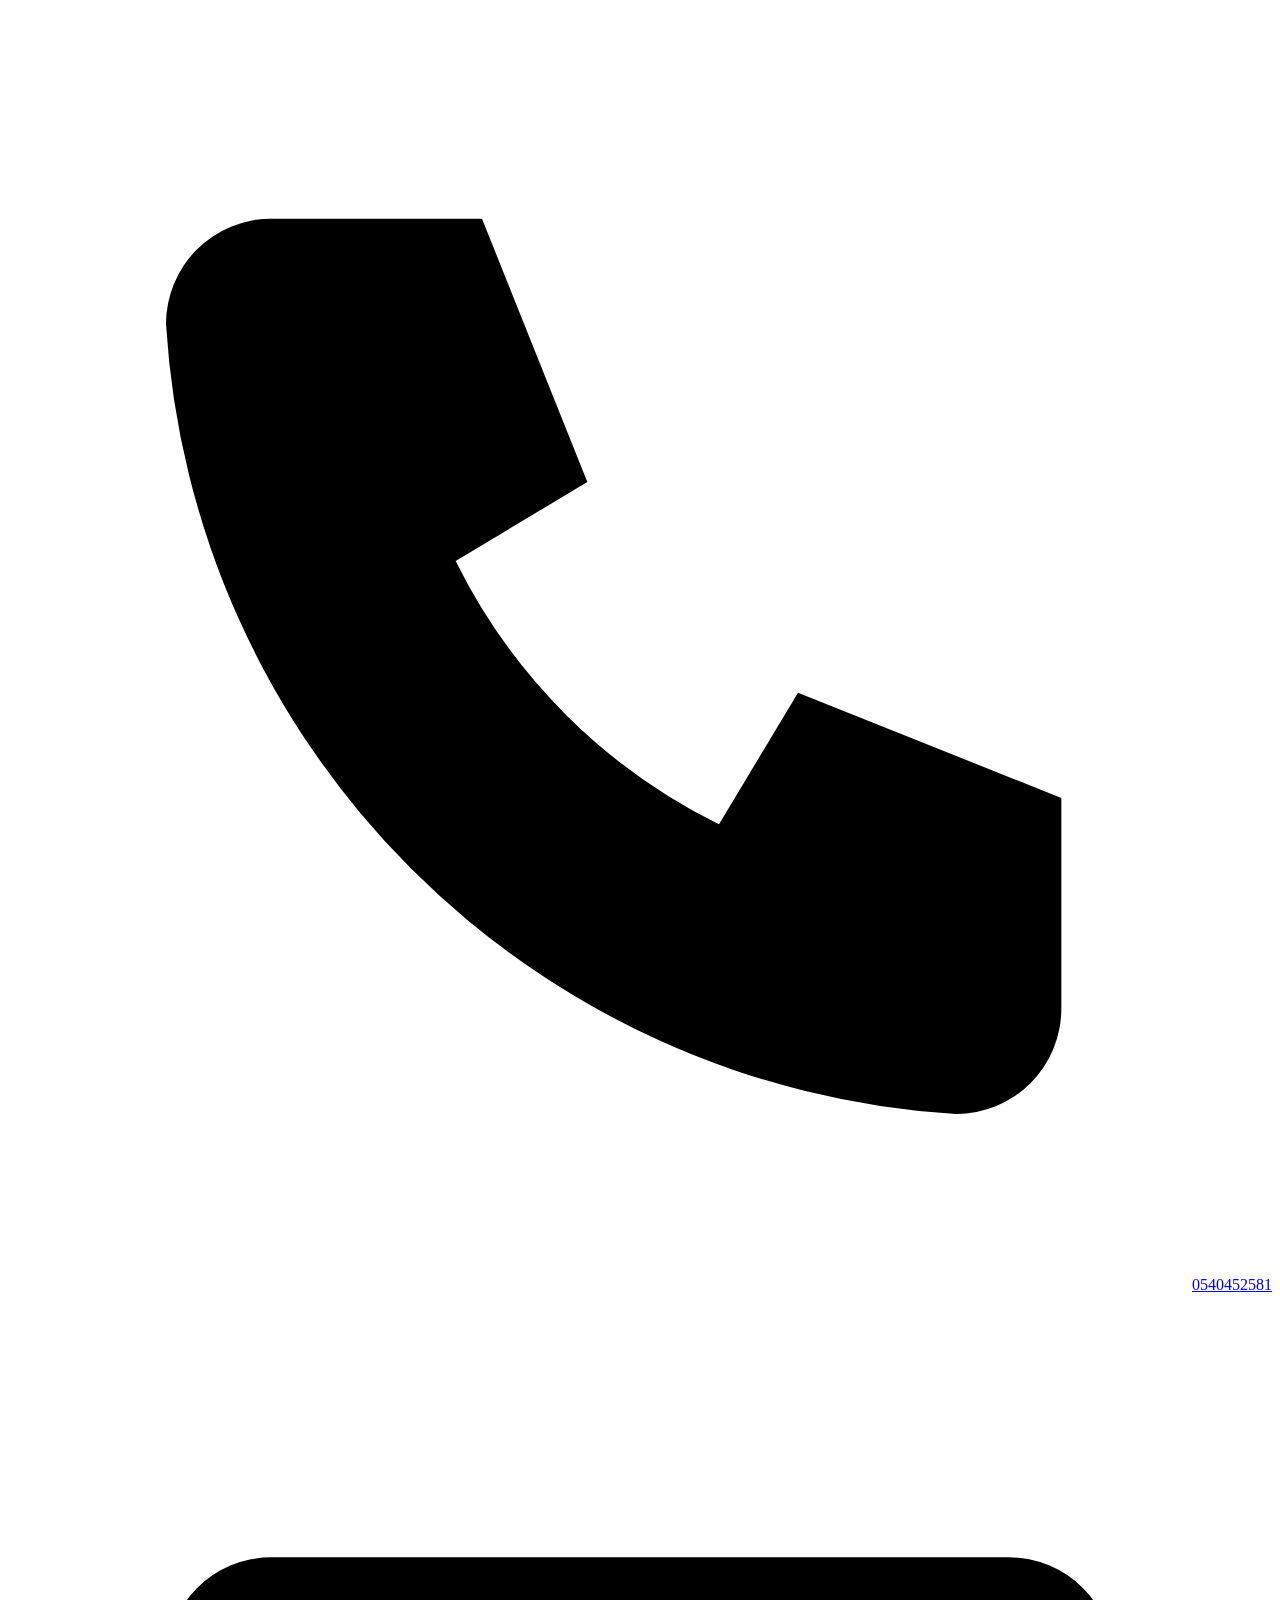
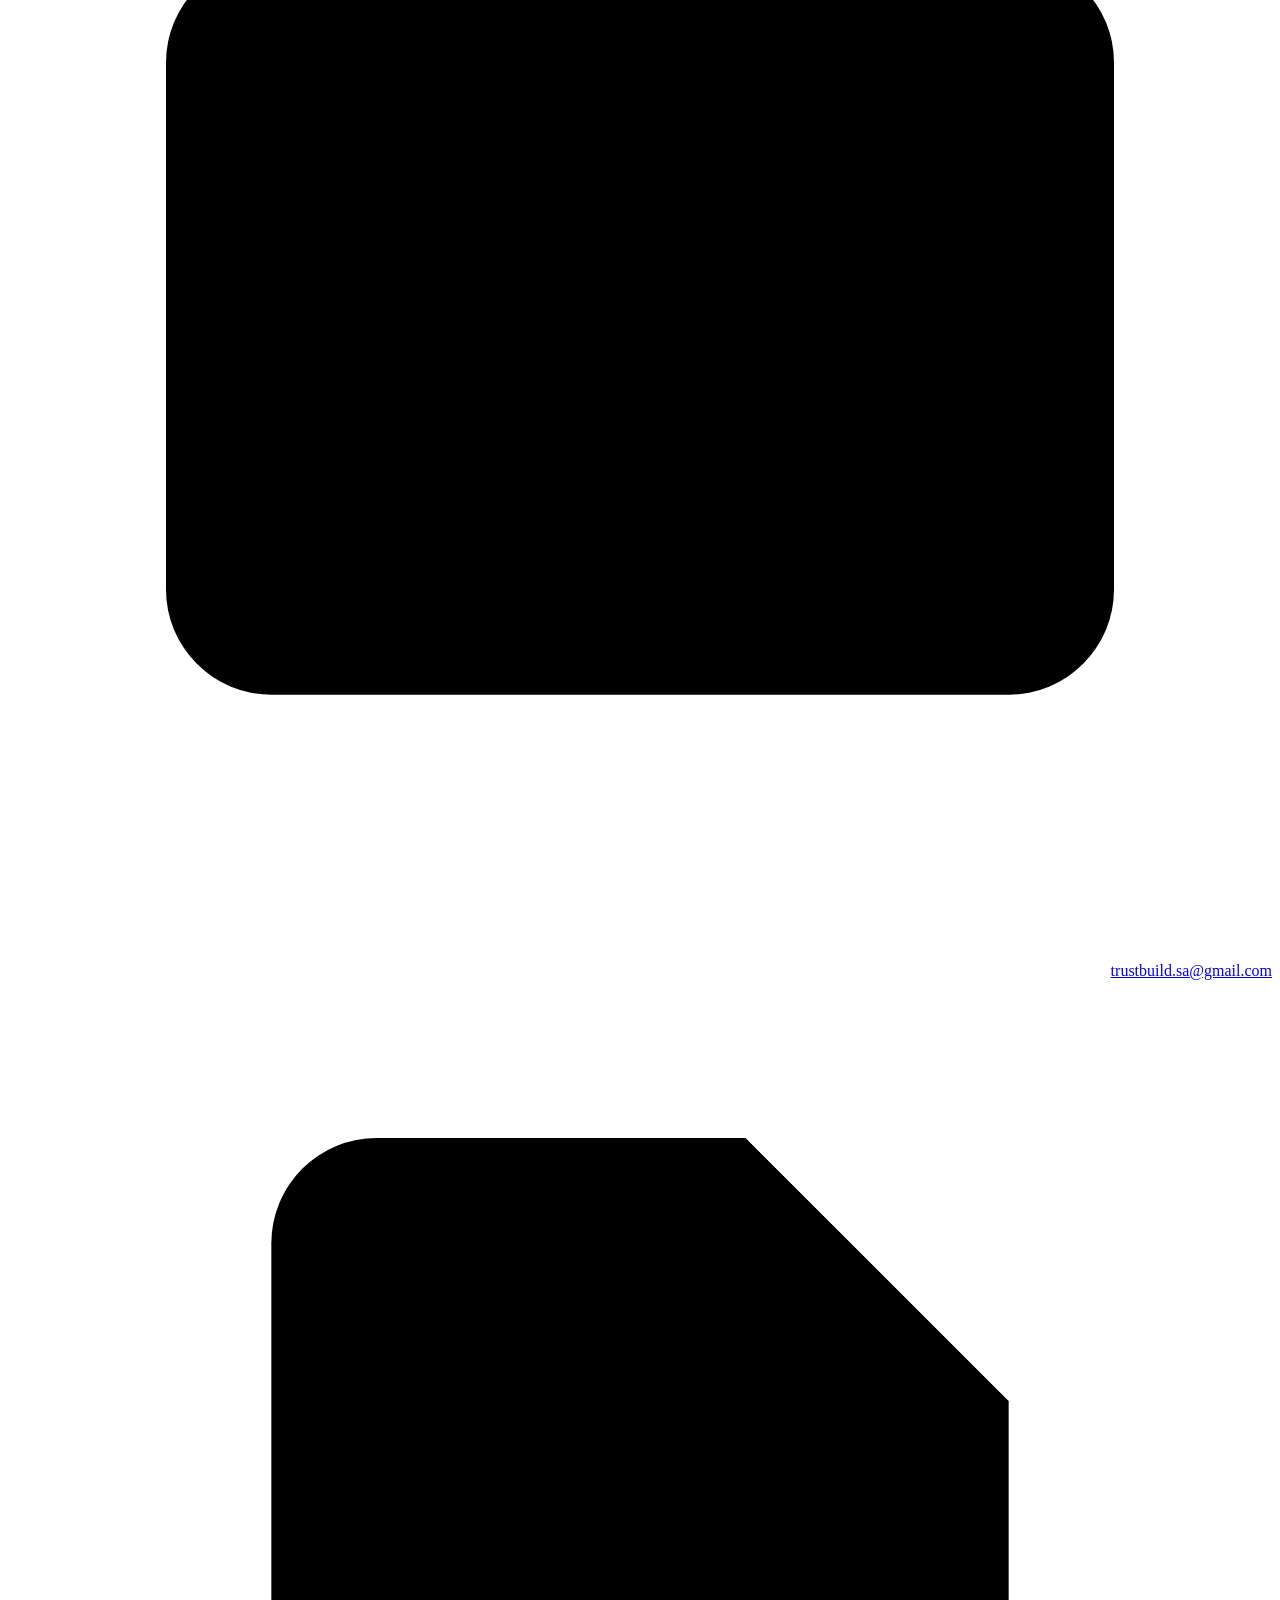
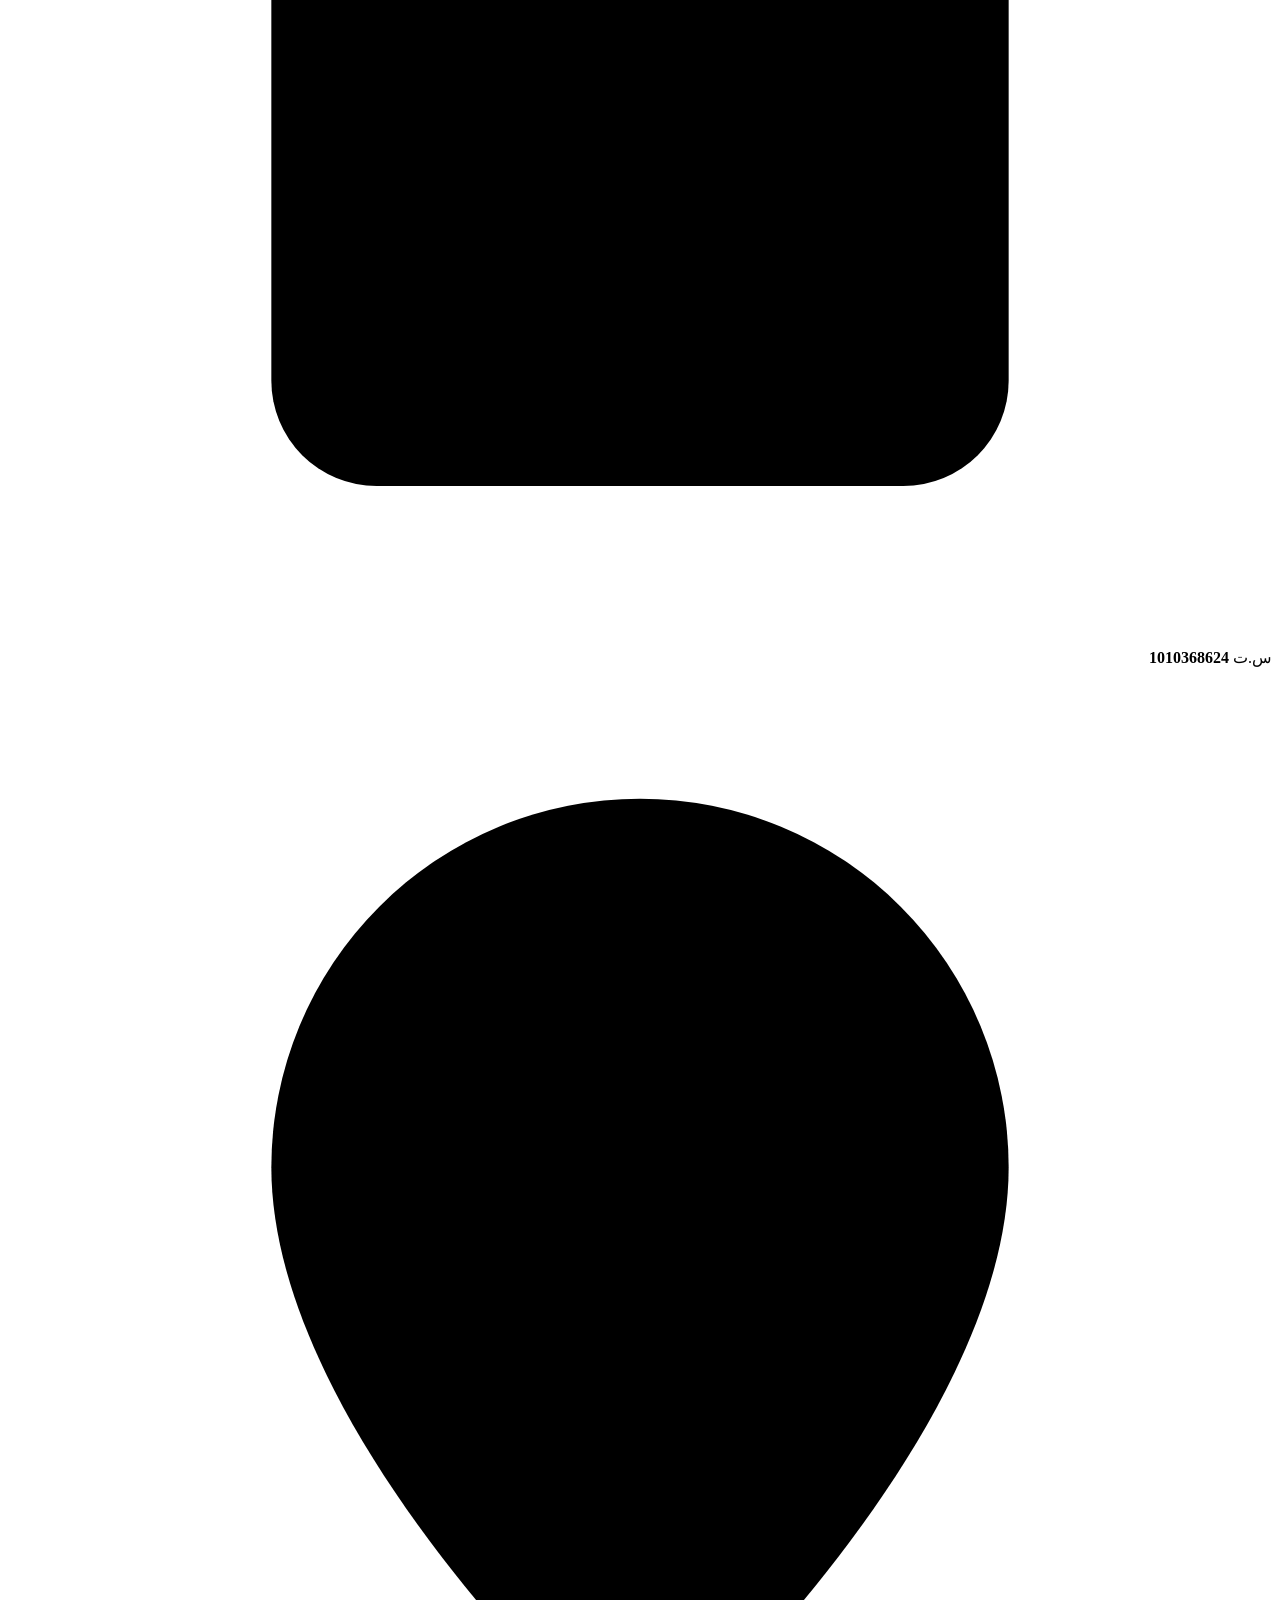
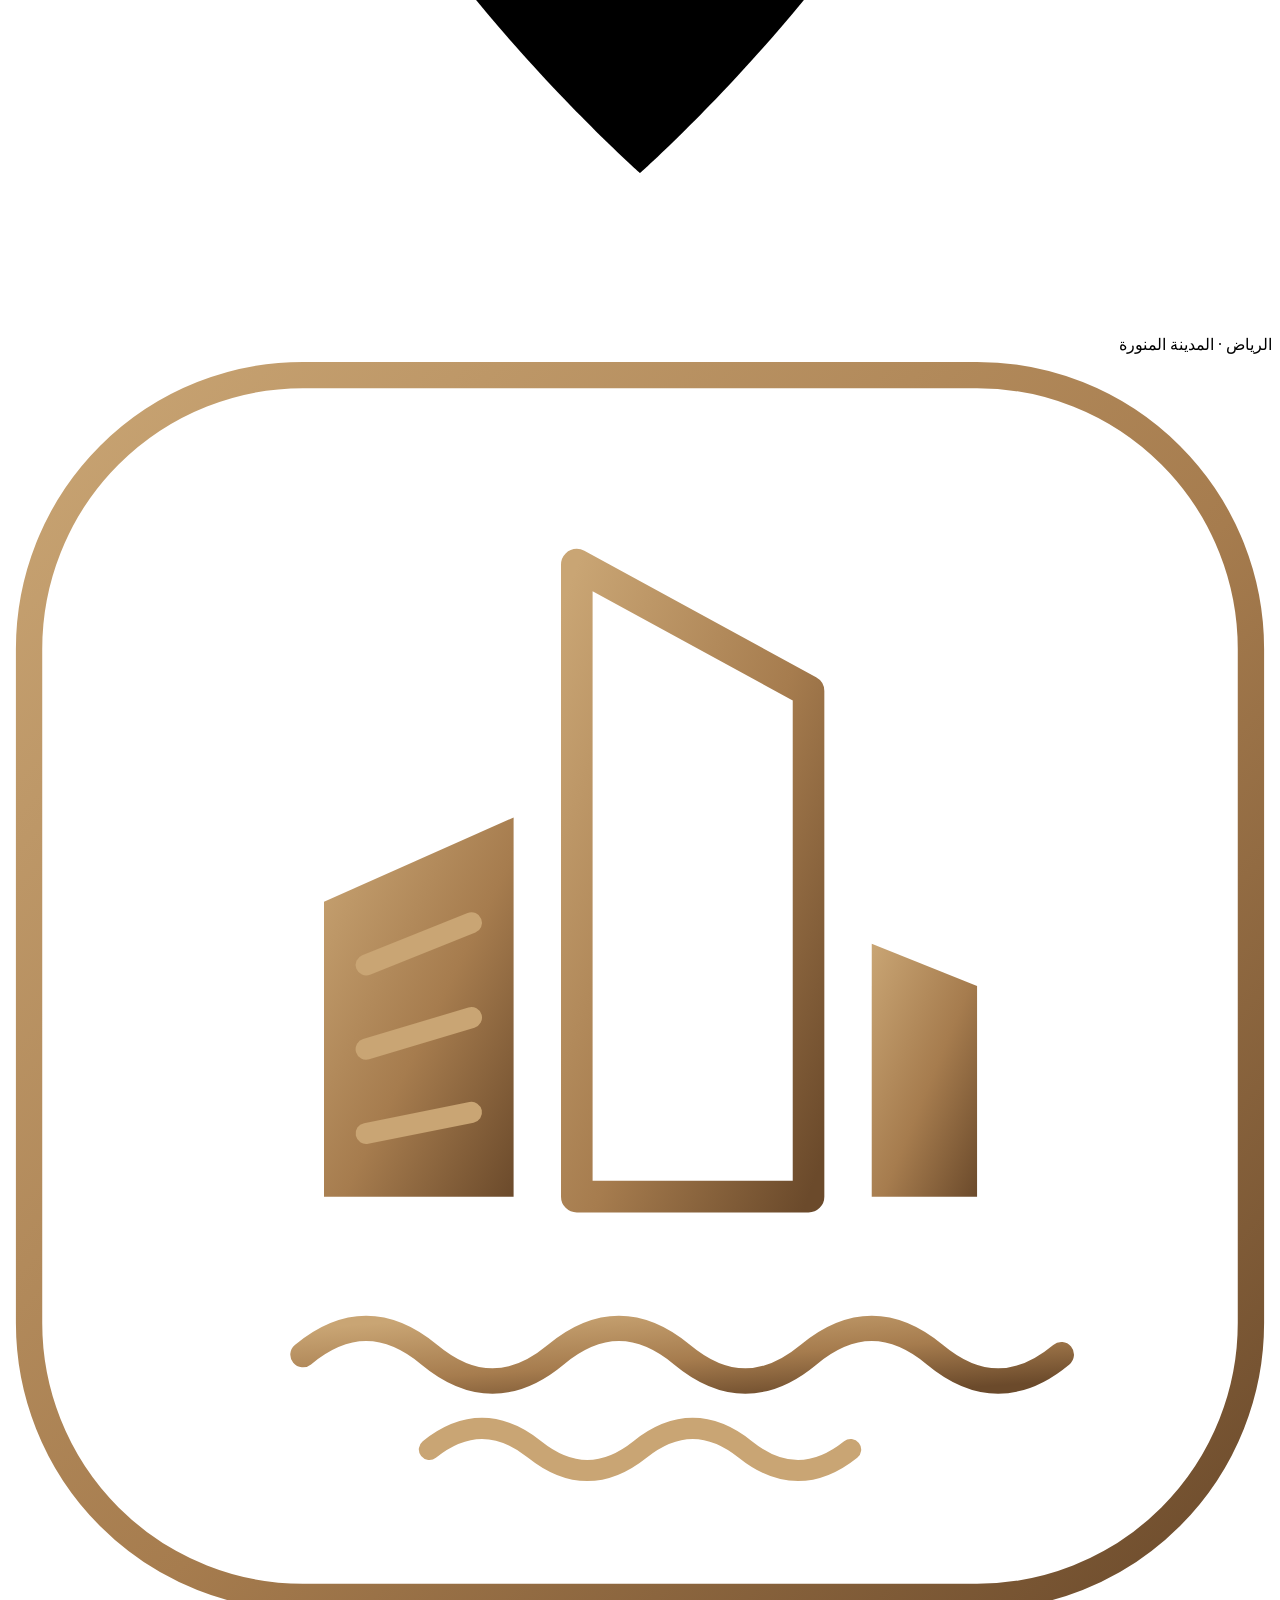
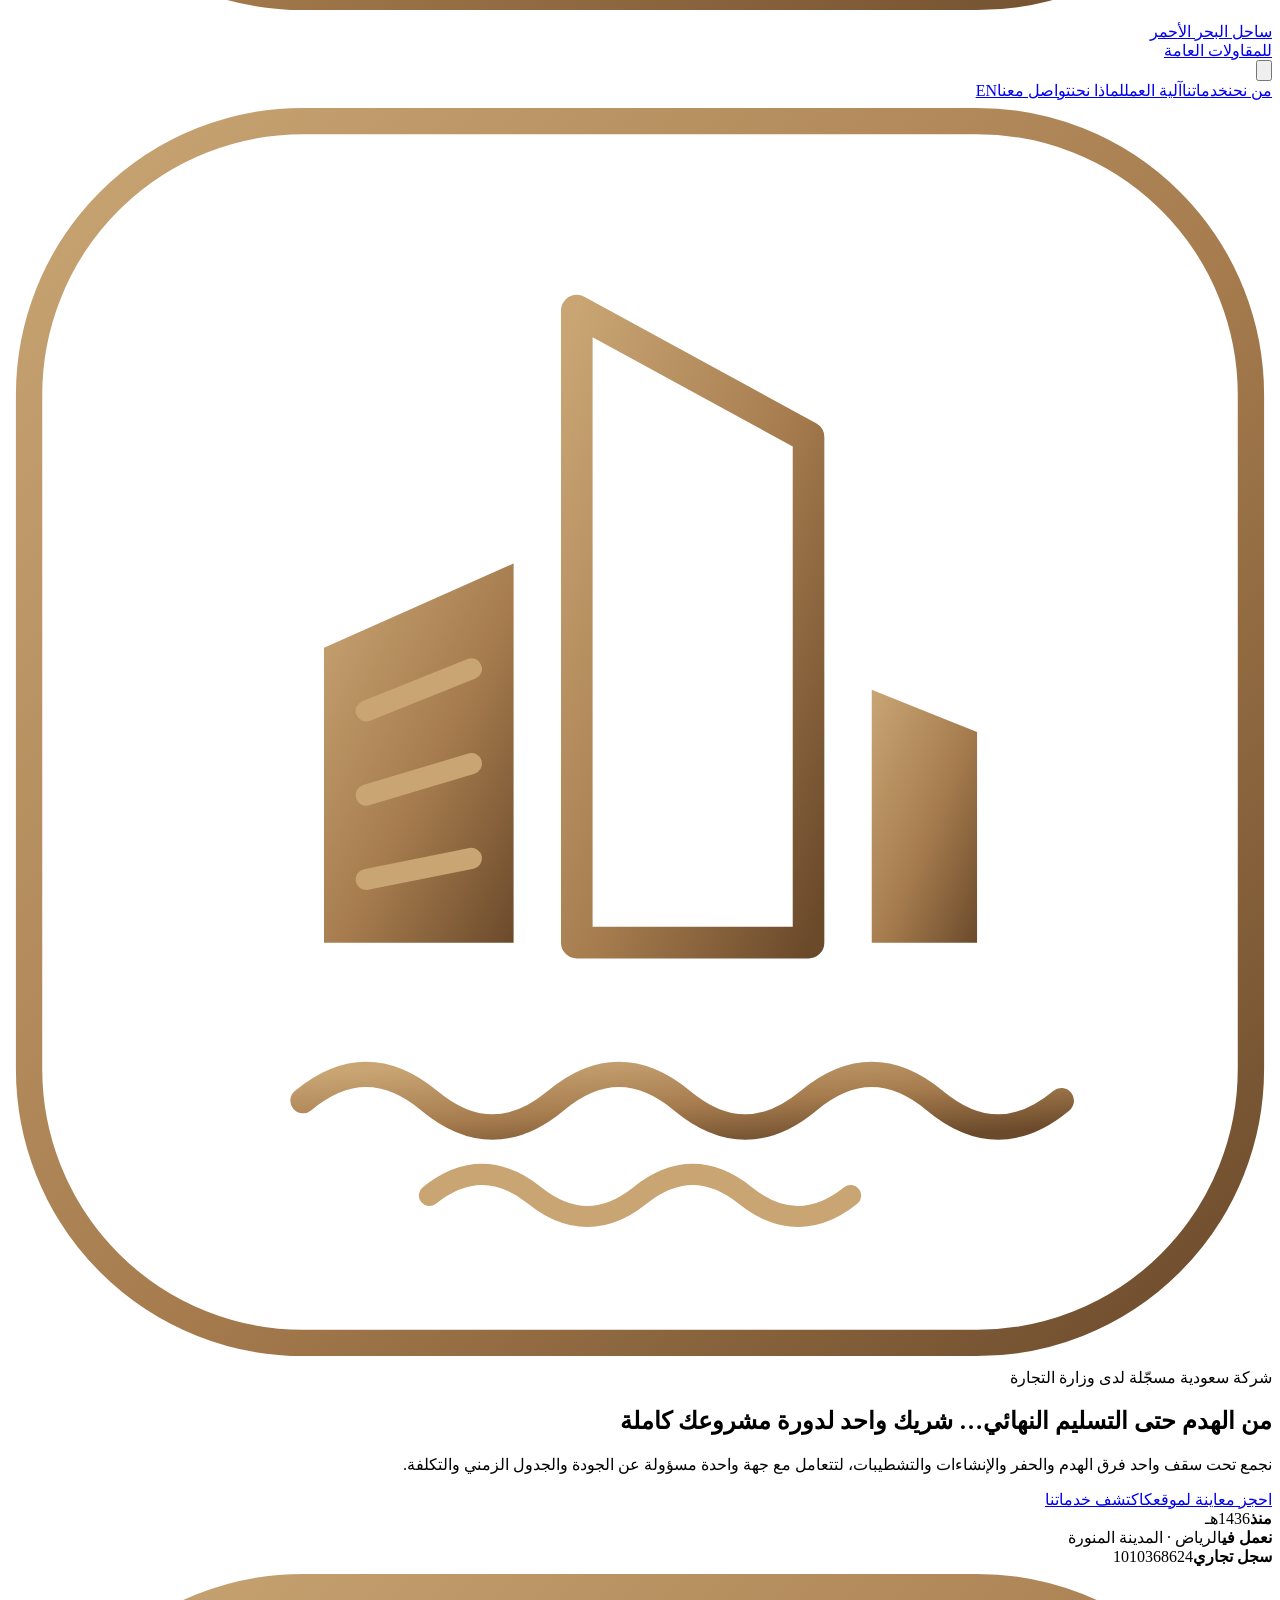
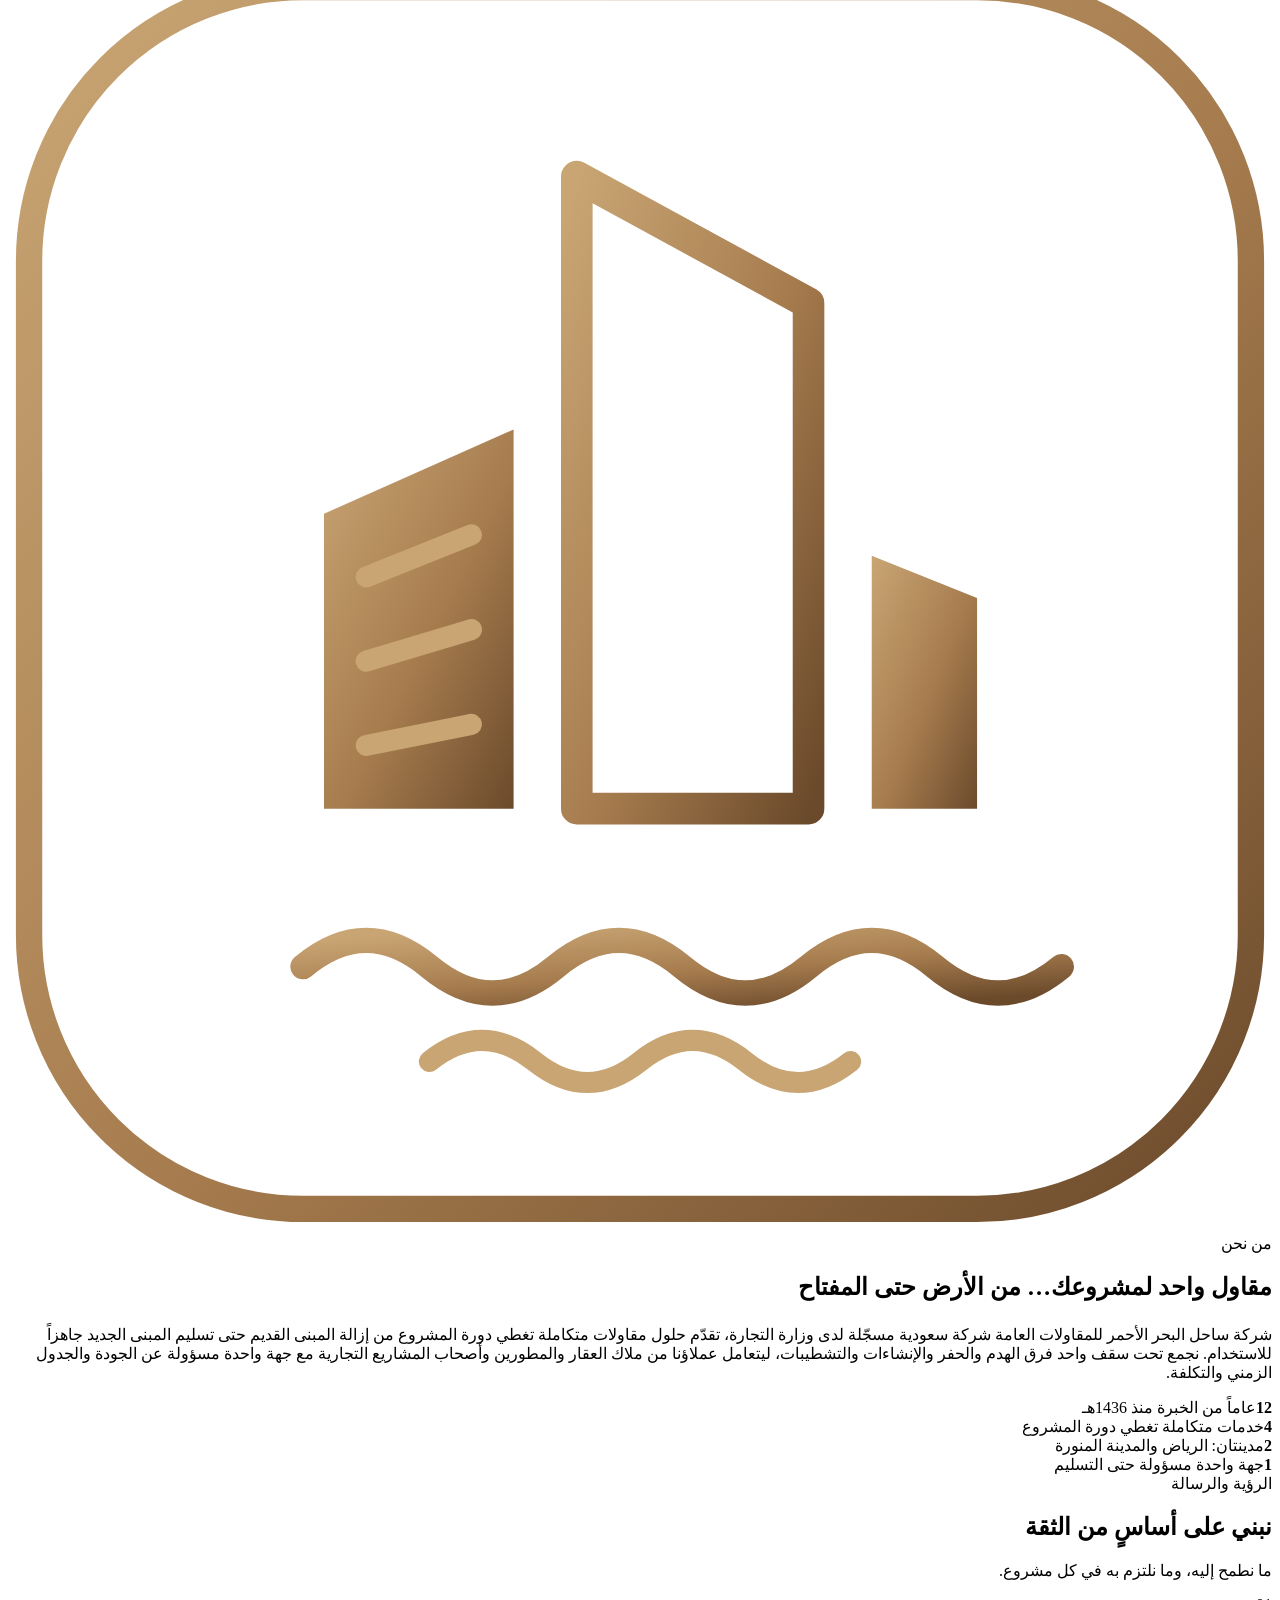
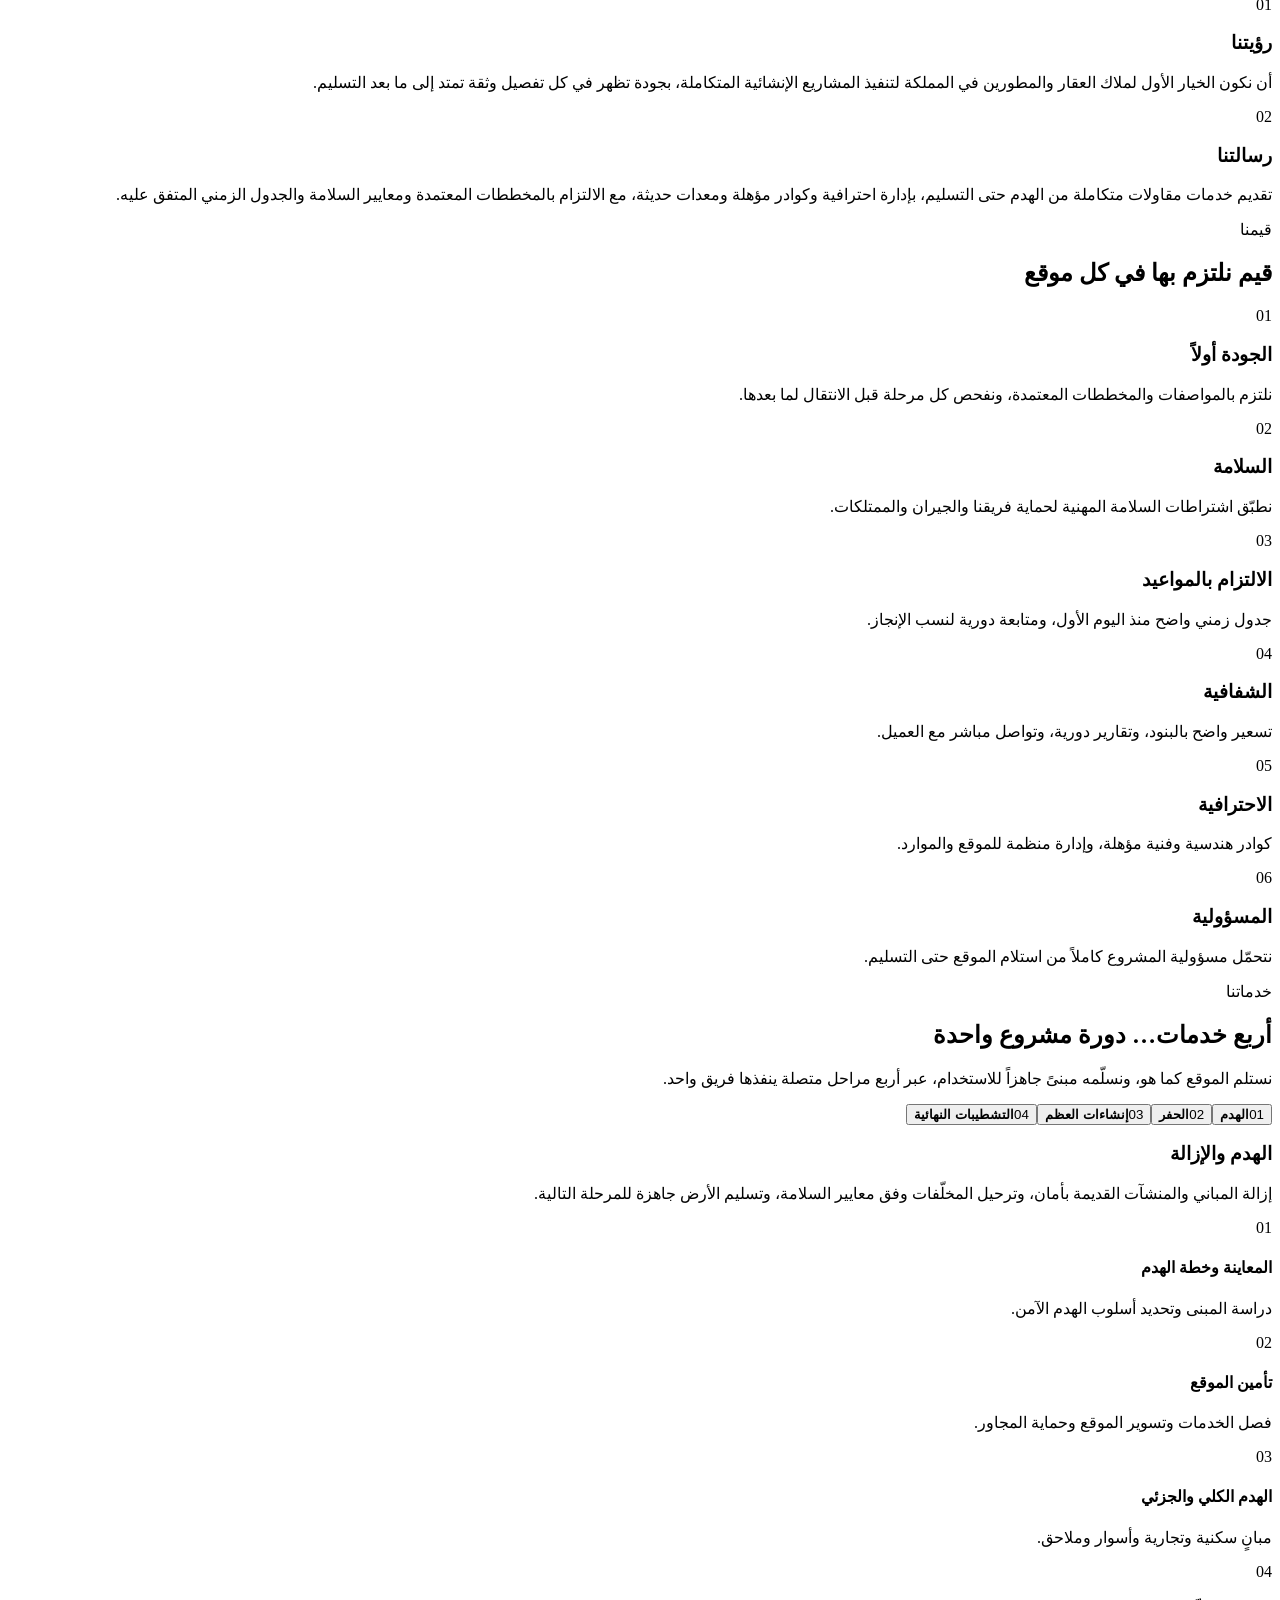
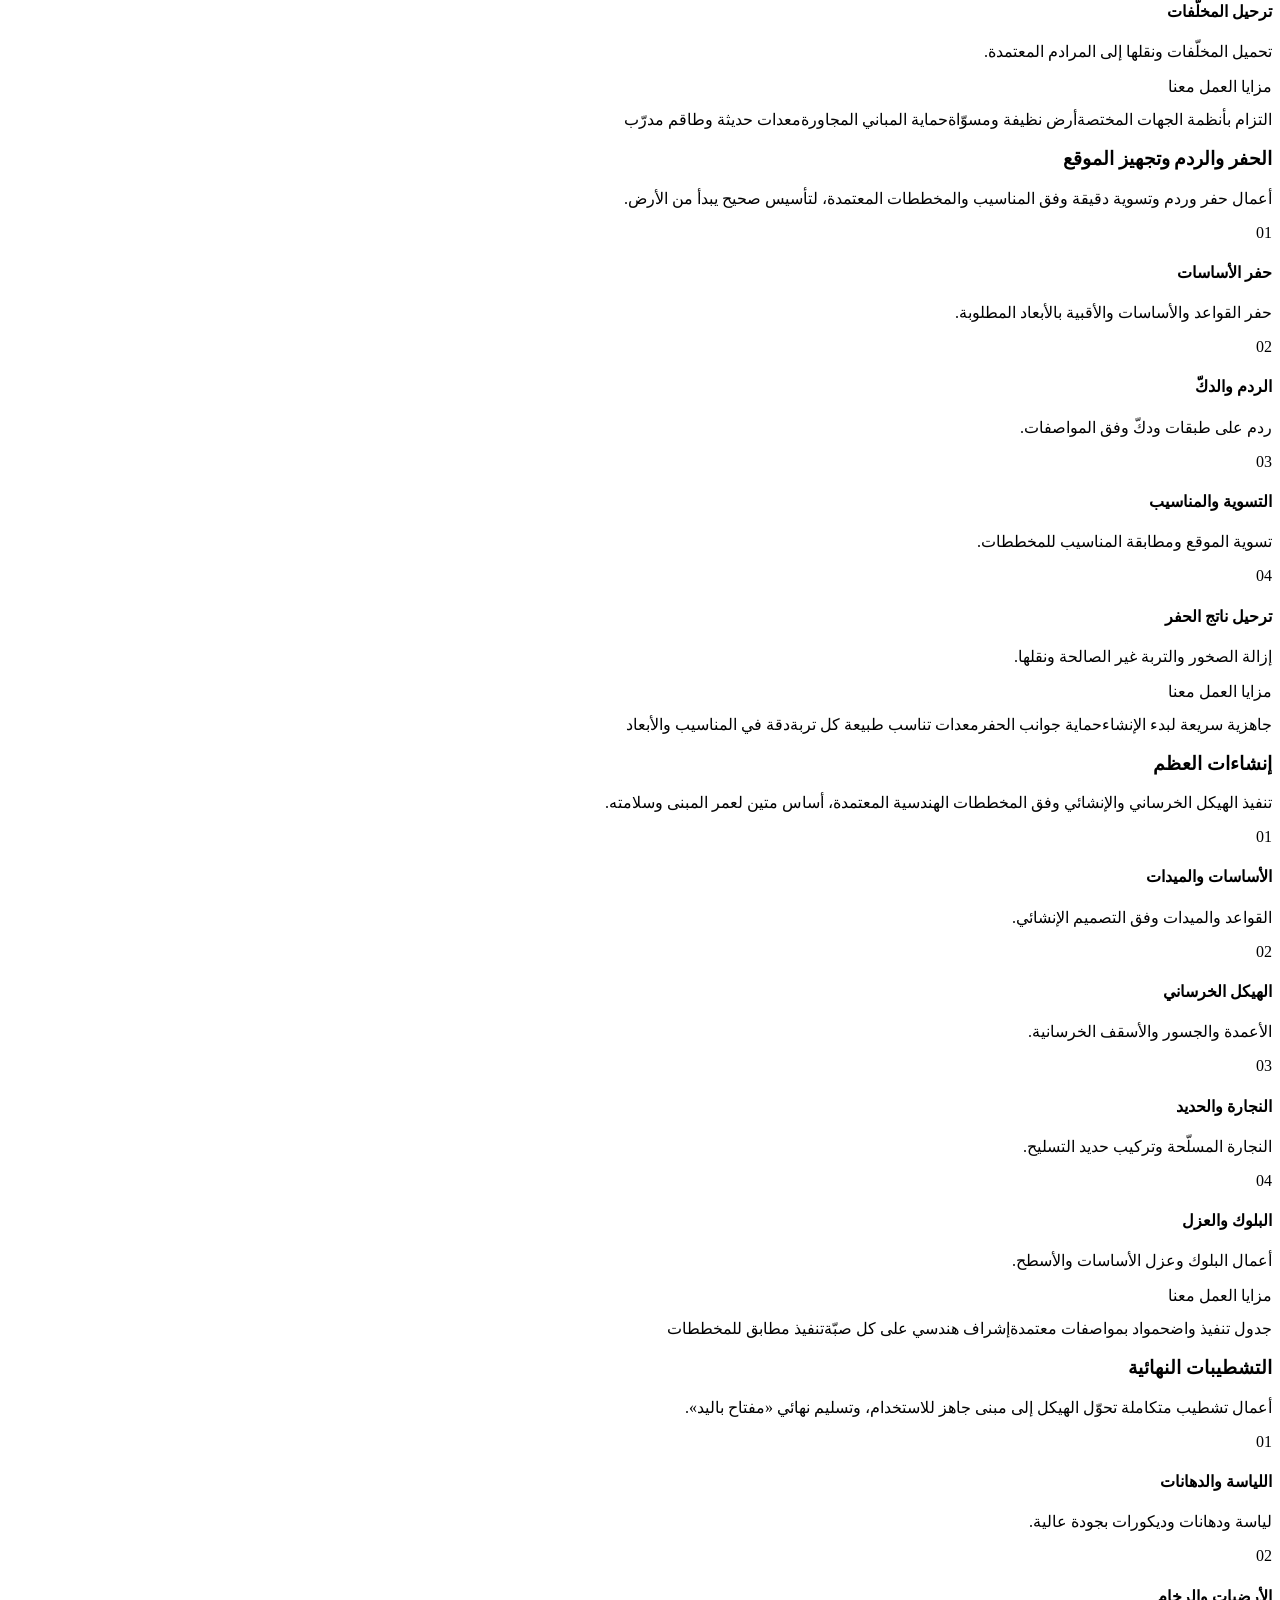
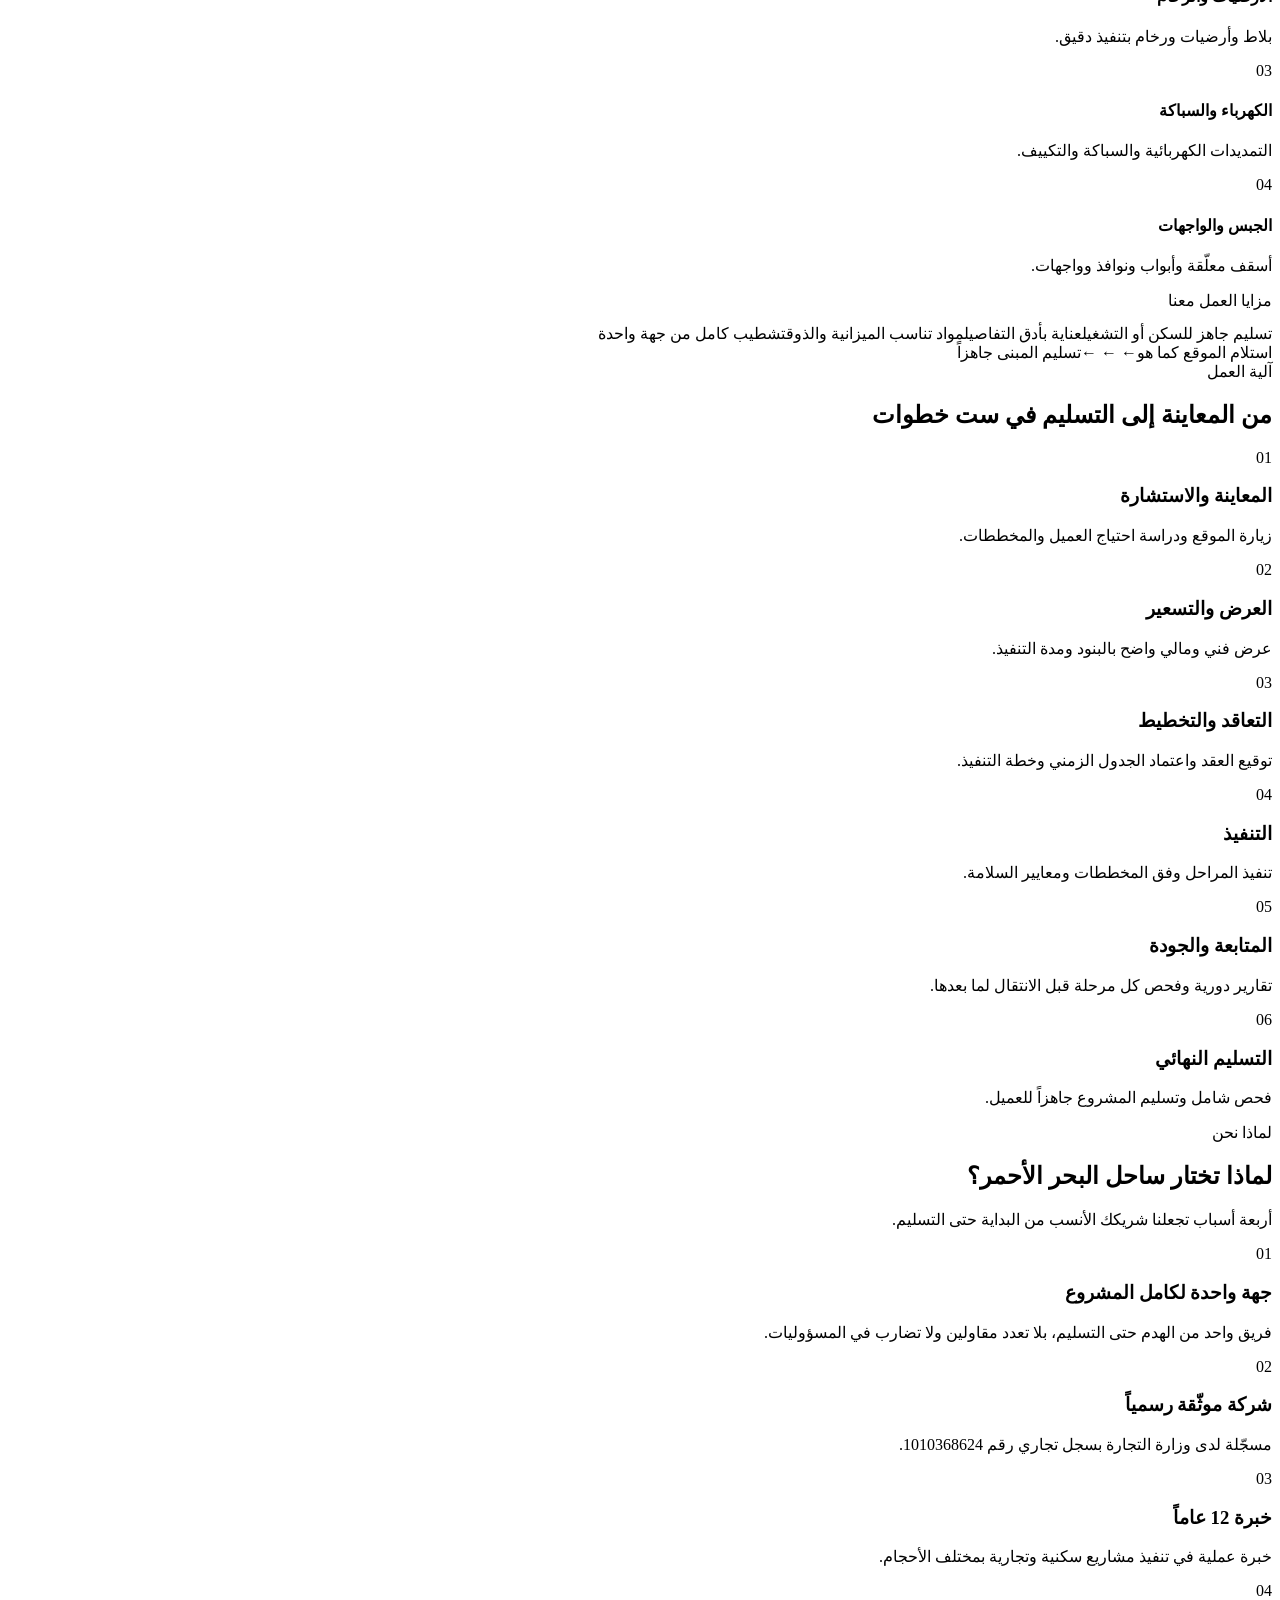
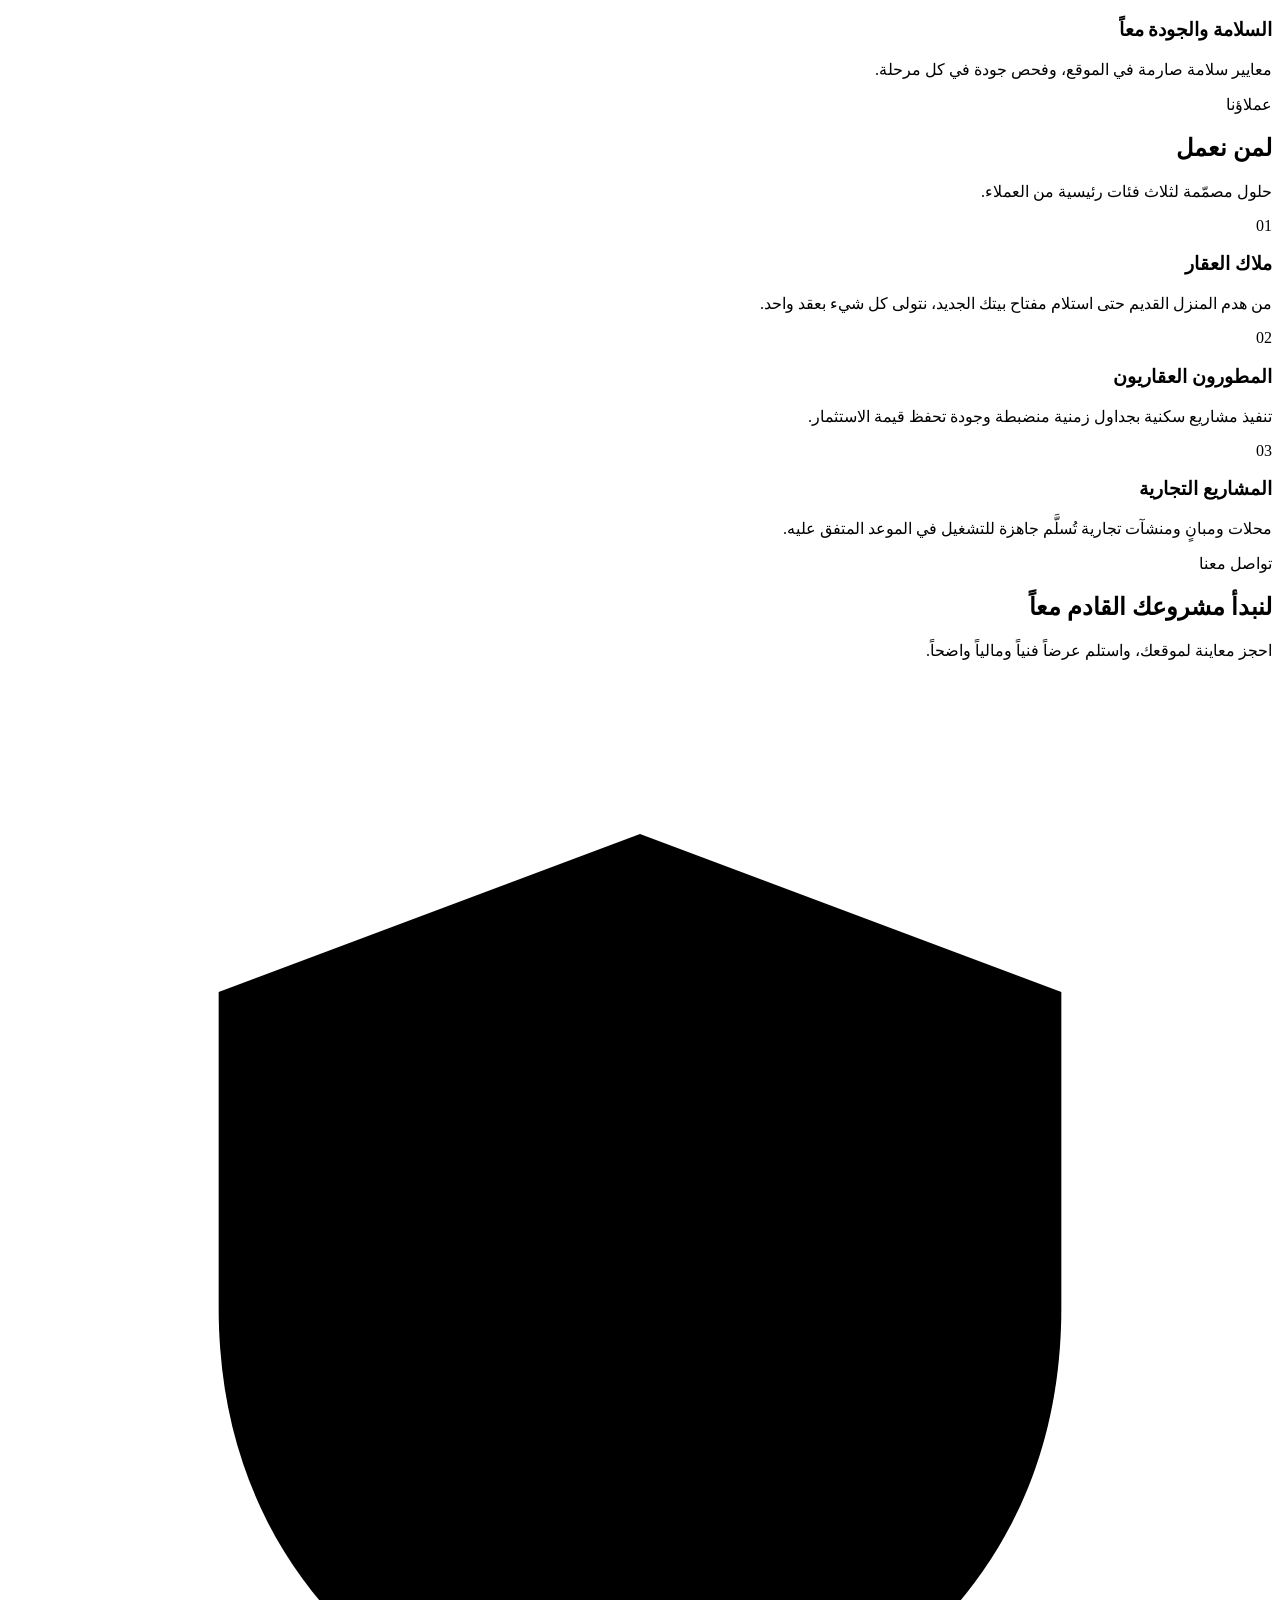
==== index.html @ 6d277999 "Add files via upload" ====
<!doctype html>
<html lang="ar" dir="rtl">
<head>
<meta charset="utf-8">
<meta name="viewport" content="width=device-width,initial-scale=1">
<title>ساحل البحر الأحمر للمقاولات العامة | من الهدم حتى التسليم</title>
<meta name="description" content="شركة سعودية للمقاولات العامة في الرياض والمدينة المنورة: هدم، حفر، إنشاءات عظم، وتشطيبات نهائية بعقد واحد. خبرة منذ 1436هـ.">
<meta name="theme-color" content="#161412">
<link rel="canonical" href="https://www.sahelredsea.com/">
<link rel="alternate" hreflang="ar" href="https://www.sahelredsea.com/">
<link rel="alternate" hreflang="en" href="https://www.sahelredsea.com/en/">
<link rel="alternate" hreflang="x-default" href="https://www.sahelredsea.com/">
<meta property="og:type" content="website">
<meta property="og:title" content="ساحل البحر الأحمر للمقاولات العامة | من الهدم حتى التسليم">
<meta property="og:description" content="شركة سعودية للمقاولات العامة في الرياض والمدينة المنورة: هدم، حفر، إنشاءات عظم، وتشطيبات نهائية بعقد واحد. خبرة منذ 1436هـ.">
<meta property="og:url" content="https://www.sahelredsea.com/">
<meta property="og:image" content="https://www.sahelredsea.com/assets/og.png">
<meta property="og:locale" content="ar_SA">
<meta name="twitter:card" content="summary_large_image">
<link rel="icon" href="/assets/favicon.svg" type="image/svg+xml">
<link rel="apple-touch-icon" href="/assets/apple-touch-icon.png">
<link rel="preconnect" href="https://fonts.googleapis.com"><link rel="preconnect" href="https://fonts.gstatic.com" crossorigin>
<link href="https://fonts.googleapis.com/css2?family=Cairo:wght@400;600;700;800&family=Inter:wght@400;500;600&family=Lora:wght@500;600&family=Montserrat:wght@600;700;800&display=swap" rel="stylesheet">
<link rel="stylesheet" href="/assets/tokens.css">
<link rel="stylesheet" href="/assets/style.css">
<script type="application/ld+json">{"@context": "https://schema.org", "@type": "GeneralContractor", "name": "شركة ساحل البحر الأحمر للمقاولات العامة", "alternateName": "Sahel Red Sea", "identifier": {"@type": "PropertyValue", "propertyID": "CR", "value": "1010368624"}, "url": "https://www.sahelredsea.com/", "telephone": "+966540452581", "email": "trustbuild.sa@gmail.com", "logo": "https://www.sahelredsea.com/assets/logo.svg", "image": "https://www.sahelredsea.com/assets/og.png", "areaServed": ["Riyadh", "Madinah"], "address": {"@type": "PostalAddress", "addressCountry": "SA", "addressLocality": "Riyadh"}}</script>
</head>
<body>
<div class="topbar" id="top"><div class="wrap"><div class="tb-items"><a class="tb-item" href="tel:+966540452581"><svg viewBox="0 0 24 24" aria-hidden="true"><path d="M5 4h4l2 5-2.5 1.5a11 11 0 0 0 5 5L15 13l5 2v4a2 2 0 0 1-2 2A16 16 0 0 1 3 6a2 2 0 0 1 2-2"/></svg><span class="ltr">0540452581</span></a><a class="tb-item" href="mailto:trustbuild.sa@gmail.com"><svg viewBox="0 0 24 24" aria-hidden="true"><rect x="3" y="5" width="18" height="14" rx="2"/><path d="m3 7 9 6 9-6"/></svg><span class="ltr">trustbuild.sa@gmail.com</span></a><span class="tb-item"><svg viewBox="0 0 24 24" aria-hidden="true"><path d="M14 3H7a2 2 0 0 0-2 2v14a2 2 0 0 0 2 2h10a2 2 0 0 0 2-2V8z"/><path d="M14 3v5h5M9 13h6M9 17h4"/></svg><span>س.ت <b class="ltr">1010368624</b></span></span></div><span class="tb-item tb-hide-m"><svg viewBox="0 0 24 24" aria-hidden="true"><path d="M12 21s-7-6.2-7-11.5a7 7 0 0 1 14 0C19 14.8 12 21 12 21z"/><circle cx="12" cy="9.5" r="2.5"/></svg>الرياض · المدينة المنورة</span></div></div>
<header><div class="wrap hbar">
<a class="brand" href="/"><svg class="" viewBox="0 0 120 120" aria-hidden="true"><defs><linearGradient id="lg-h" x1="0" y1="0" x2="1" y2="1"><stop offset="0" stop-color="#C9A574"/><stop offset=".55" stop-color="#A67C4E"/><stop offset="1" stop-color="#6B4A2B"/></linearGradient></defs><rect x="2" y="2" width="116" height="116" rx="26" fill="none" stroke="url(#lg-h)" stroke-width="2.5"/><path d="M30 80V52L48 44V80Z" fill="url(#lg-h)"/><path d="M54 80V20L76 32V80Z" fill="none" stroke="url(#lg-h)" stroke-width="3" stroke-linejoin="round"/><line x1="65" y1="26" x2="65" y2="80" stroke="url(#lg-h)" stroke-width="2"/><path d="M82 80V56L92 60V80Z" fill="url(#lg-h)"/><line x1="34" y1="58" x2="44" y2="54" stroke="#C9A574" stroke-width="2" stroke-linecap="round"/><line x1="34" y1="66" x2="44" y2="63" stroke="#C9A574" stroke-width="2" stroke-linecap="round"/><line x1="34" y1="74" x2="44" y2="72" stroke="#C9A574" stroke-width="2" stroke-linecap="round"/><line x1="24" y1="85" x2="96" y2="85" stroke="url(#lg-h)" stroke-width="2.6" stroke-linecap="round"/><path d="M28 95 q6 -5 12 0 t12 0 t12 0 t12 0 t12 0 t12 0" fill="none" stroke="url(#lg-h)" stroke-width="2.4" stroke-linecap="round"/><path d="M40 104 q5 -4 10 0 t10 0 t10 0 t10 0" fill="none" stroke="#C9A574" stroke-width="2" stroke-linecap="round"/></svg><div><div class="brand-name">ساحل البحر الأحمر</div><div class="brand-sub">للمقاولات العامة</div></div></a>
<button class="menu-btn" aria-label="القائمة" aria-expanded="false"><svg viewBox="0 0 24 24" fill="none" stroke="currentColor" stroke-width="1.8" stroke-linecap="round"><path d="M4 7h16M4 12h16M4 17h16"/></svg></button>
<nav><a href="#about">من نحن</a><a href="#services">خدماتنا</a><a href="#process">آلية العمل</a><a href="#why">لماذا نحن</a><a href="#contact">تواصل معنا</a><a class="lang" href="/en/" hreflang="en">EN</a></nav>
</div></header>

<main>
<section class="hero"><div class="wrap">
<svg class="hero-mark" viewBox="0 0 120 120" aria-hidden="true"><defs><linearGradient id="lg-m" x1="0" y1="0" x2="1" y2="1"><stop offset="0" stop-color="#C9A574"/><stop offset=".55" stop-color="#A67C4E"/><stop offset="1" stop-color="#6B4A2B"/></linearGradient></defs><rect x="2" y="2" width="116" height="116" rx="26" fill="none" stroke="url(#lg-m)" stroke-width="2.5"/><path d="M30 80V52L48 44V80Z" fill="url(#lg-m)"/><path d="M54 80V20L76 32V80Z" fill="none" stroke="url(#lg-m)" stroke-width="3" stroke-linejoin="round"/><line x1="65" y1="26" x2="65" y2="80" stroke="url(#lg-m)" stroke-width="2"/><path d="M82 80V56L92 60V80Z" fill="url(#lg-m)"/><line x1="34" y1="58" x2="44" y2="54" stroke="#C9A574" stroke-width="2" stroke-linecap="round"/><line x1="34" y1="66" x2="44" y2="63" stroke="#C9A574" stroke-width="2" stroke-linecap="round"/><line x1="34" y1="74" x2="44" y2="72" stroke="#C9A574" stroke-width="2" stroke-linecap="round"/><line x1="24" y1="85" x2="96" y2="85" stroke="url(#lg-m)" stroke-width="2.6" stroke-linecap="round"/><path d="M28 95 q6 -5 12 0 t12 0 t12 0 t12 0 t12 0 t12 0" fill="none" stroke="url(#lg-m)" stroke-width="2.4" stroke-linecap="round"/><path d="M40 104 q5 -4 10 0 t10 0 t10 0 t10 0" fill="none" stroke="#C9A574" stroke-width="2" stroke-linecap="round"/></svg>
<div class="hero-grid">
<div><div class="eyebrow">شركة سعودية مسجّلة لدى وزارة التجارة</div><h1>من الهدم حتى التسليم النهائي… <span>شريك واحد</span> لدورة مشروعك كاملة</h1><p>نجمع تحت سقف واحد فرق الهدم والحفر والإنشاءات والتشطيبات، لتتعامل مع جهة واحدة مسؤولة عن الجودة والجدول الزمني والتكلفة.</p>
<div class="hero-cta"><a class="btn btn-gold" href="https://wa.me/966540452581?text=%D8%A7%D9%84%D8%B3%D9%84%D8%A7%D9%85%20%D8%B9%D9%84%D9%8A%D9%83%D9%85%D8%8C%20%D8%A3%D8%B1%D8%BA%D8%A8%20%D9%81%D9%8A%20%D8%AD%D8%AC%D8%B2%20%D9%85%D8%B9%D8%A7%D9%8A%D9%86%D8%A9%20%D9%84%D9%85%D9%88%D9%82%D8%B9%20%D9%85%D8%B4%D8%B1%D9%88%D8%B9%D9%8A" target="_blank" rel="noopener">احجز معاينة لموقعك</a><a class="btn btn-ghost" href="#services">اكتشف خدماتنا</a></div>
<div class="hero-meta"><div><b>منذ</b>1436هـ</div><div><b>نعمل في</b>الرياض · المدينة المنورة</div><div><b>سجل تجاري</b>1010368624</div></div></div>
<svg class="hero-logo" viewBox="0 0 120 120" aria-hidden="true"><defs><linearGradient id="lg-x" x1="0" y1="0" x2="1" y2="1"><stop offset="0" stop-color="#C9A574"/><stop offset=".55" stop-color="#A67C4E"/><stop offset="1" stop-color="#6B4A2B"/></linearGradient></defs><rect x="2" y="2" width="116" height="116" rx="26" fill="none" stroke="url(#lg-x)" stroke-width="2.5"/><path d="M30 80V52L48 44V80Z" fill="url(#lg-x)"/><path d="M54 80V20L76 32V80Z" fill="none" stroke="url(#lg-x)" stroke-width="3" stroke-linejoin="round"/><line x1="65" y1="26" x2="65" y2="80" stroke="url(#lg-x)" stroke-width="2"/><path d="M82 80V56L92 60V80Z" fill="url(#lg-x)"/><line x1="34" y1="58" x2="44" y2="54" stroke="#C9A574" stroke-width="2" stroke-linecap="round"/><line x1="34" y1="66" x2="44" y2="63" stroke="#C9A574" stroke-width="2" stroke-linecap="round"/><line x1="34" y1="74" x2="44" y2="72" stroke="#C9A574" stroke-width="2" stroke-linecap="round"/><line x1="24" y1="85" x2="96" y2="85" stroke="url(#lg-x)" stroke-width="2.6" stroke-linecap="round"/><path d="M28 95 q6 -5 12 0 t12 0 t12 0 t12 0 t12 0 t12 0" fill="none" stroke="url(#lg-x)" stroke-width="2.4" stroke-linecap="round"/><path d="M40 104 q5 -4 10 0 t10 0 t10 0 t10 0" fill="none" stroke="#C9A574" stroke-width="2" stroke-linecap="round"/></svg>
</div></div></section>

<section id="about"><div class="wrap about">
<div class="reveal"><div class="head" style="margin-bottom:24px"><div class="eyebrow">من نحن</div><h2>مقاول واحد لمشروعك… من الأرض حتى المفتاح</h2></div><p class="lead">شركة ساحل البحر الأحمر للمقاولات العامة شركة سعودية مسجّلة لدى وزارة التجارة، تقدّم حلول مقاولات متكاملة تغطي دورة المشروع من إزالة المبنى القديم حتى تسليم المبنى الجديد جاهزاً للاستخدام. نجمع تحت سقف واحد فرق الهدم والحفر والإنشاءات والتشطيبات، ليتعامل عملاؤنا من ملاك العقار والمطورين وأصحاب المشاريع التجارية مع جهة واحدة مسؤولة عن الجودة والجدول الزمني والتكلفة.</p></div>
<div class="stats reveal"><div class="stat"><b>12</b><span>عاماً من الخبرة منذ 1436هـ</span></div><div class="stat"><b>4</b><span>خدمات متكاملة تغطي دورة المشروع</span></div><div class="stat"><b>2</b><span>مدينتان: الرياض والمدينة المنورة</span></div><div class="stat"><b>1</b><span>جهة واحدة مسؤولة حتى التسليم</span></div></div>
</div></section>

<section class="alt"><div class="wrap"><div class="head reveal"><div class="eyebrow">الرؤية والرسالة</div><h2>نبني على أساسٍ من الثقة</h2><p>ما نطمح إليه، وما نلتزم به في كل مشروع.</p></div><div class="grid g2"><article class="card reveal"><div class="num">01</div><h3>رؤيتنا</h3><p>أن نكون الخيار الأول لملاك العقار والمطورين في المملكة لتنفيذ المشاريع الإنشائية المتكاملة، بجودة تظهر في كل تفصيل وثقة تمتد إلى ما بعد التسليم.</p></article><article class="card reveal"><div class="num">02</div><h3>رسالتنا</h3><p>تقديم خدمات مقاولات متكاملة من الهدم حتى التسليم، بإدارة احترافية وكوادر مؤهلة ومعدات حديثة، مع الالتزام بالمخططات المعتمدة ومعايير السلامة والجدول الزمني المتفق عليه.</p></article></div></div></section>

<section><div class="wrap"><div class="head reveal"><div class="eyebrow">قيمنا</div><h2>قيم نلتزم بها في كل موقع</h2></div><div class="grid g3"><article class="card reveal"><div class="num">01</div><h3>الجودة أولاً</h3><p>نلتزم بالمواصفات والمخططات المعتمدة، ونفحص كل مرحلة قبل الانتقال لما بعدها.</p></article><article class="card reveal"><div class="num">02</div><h3>السلامة</h3><p>نطبّق اشتراطات السلامة المهنية لحماية فريقنا والجيران والممتلكات.</p></article><article class="card reveal"><div class="num">03</div><h3>الالتزام بالمواعيد</h3><p>جدول زمني واضح منذ اليوم الأول، ومتابعة دورية لنسب الإنجاز.</p></article><article class="card reveal"><div class="num">04</div><h3>الشفافية</h3><p>تسعير واضح بالبنود، وتقارير دورية، وتواصل مباشر مع العميل.</p></article><article class="card reveal"><div class="num">05</div><h3>الاحترافية</h3><p>كوادر هندسية وفنية مؤهلة، وإدارة منظمة للموقع والموارد.</p></article><article class="card reveal"><div class="num">06</div><h3>المسؤولية</h3><p>نتحمّل مسؤولية المشروع كاملاً من استلام الموقع حتى التسليم.</p></article></div></div></section>

<section id="services" class="alt"><div class="wrap"><div class="head reveal"><div class="eyebrow">خدماتنا</div><h2>أربع خدمات… دورة مشروع واحدة</h2><p>نستلم الموقع كما هو، ونسلّمه مبنىً جاهزاً للاستخدام، عبر أربع مراحل متصلة ينفذها فريق واحد.</p></div>
<div class="reveal"><div class="svc" role="tablist"><button class="svc-tab on" role="tab" aria-selected="true" data-i="0"><span class="num">01</span><strong>الهدم</strong></button><button class="svc-tab" role="tab" aria-selected="false" data-i="1"><span class="num">02</span><strong>الحفر</strong></button><button class="svc-tab" role="tab" aria-selected="false" data-i="2"><span class="num">03</span><strong>إنشاءات العظم</strong></button><button class="svc-tab" role="tab" aria-selected="false" data-i="3"><span class="num">04</span><strong>التشطيبات النهائية</strong></button></div><div class="svc-panel on" role="tabpanel" data-i="0"><h3>الهدم والإزالة</h3><p>إزالة المباني والمنشآت القديمة بأمان، وترحيل المخلّفات وفق معايير السلامة، وتسليم الأرض جاهزة للمرحلة التالية.</p><div class="steps"><div class="step"><div class="num">01</div><h4>المعاينة وخطة الهدم</h4><p>دراسة المبنى وتحديد أسلوب الهدم الآمن.</p></div><div class="step"><div class="num">02</div><h4>تأمين الموقع</h4><p>فصل الخدمات وتسوير الموقع وحماية المجاور.</p></div><div class="step"><div class="num">03</div><h4>الهدم الكلي والجزئي</h4><p>مبانٍ سكنية وتجارية وأسوار وملاحق.</p></div><div class="step"><div class="num">04</div><h4>ترحيل المخلّفات</h4><p>تحميل المخلّفات ونقلها إلى المرادم المعتمدة.</p></div></div><div class="eyebrow" style="margin-bottom:14px">مزايا العمل معنا</div><div class="perks"><span>التزام بأنظمة الجهات المختصة</span><span>أرض نظيفة ومسوّاة</span><span>حماية المباني المجاورة</span><span>معدات حديثة وطاقم مدرّب</span></div></div><div class="svc-panel" role="tabpanel" data-i="1"><h3>الحفر والردم وتجهيز الموقع</h3><p>أعمال حفر وردم وتسوية دقيقة وفق المناسيب والمخططات المعتمدة، لتأسيس صحيح يبدأ من الأرض.</p><div class="steps"><div class="step"><div class="num">01</div><h4>حفر الأساسات</h4><p>حفر القواعد والأساسات والأقبية بالأبعاد المطلوبة.</p></div><div class="step"><div class="num">02</div><h4>الردم والدكّ</h4><p>ردم على طبقات ودكّ وفق المواصفات.</p></div><div class="step"><div class="num">03</div><h4>التسوية والمناسيب</h4><p>تسوية الموقع ومطابقة المناسيب للمخططات.</p></div><div class="step"><div class="num">04</div><h4>ترحيل ناتج الحفر</h4><p>إزالة الصخور والتربة غير الصالحة ونقلها.</p></div></div><div class="eyebrow" style="margin-bottom:14px">مزايا العمل معنا</div><div class="perks"><span>جاهزية سريعة لبدء الإنشاء</span><span>حماية جوانب الحفر</span><span>معدات تناسب طبيعة كل تربة</span><span>دقة في المناسيب والأبعاد</span></div></div><div class="svc-panel" role="tabpanel" data-i="2"><h3>إنشاءات العظم</h3><p>تنفيذ الهيكل الخرساني والإنشائي وفق المخططات الهندسية المعتمدة، أساس متين لعمر المبنى وسلامته.</p><div class="steps"><div class="step"><div class="num">01</div><h4>الأساسات والميدات</h4><p>القواعد والميدات وفق التصميم الإنشائي.</p></div><div class="step"><div class="num">02</div><h4>الهيكل الخرساني</h4><p>الأعمدة والجسور والأسقف الخرسانية.</p></div><div class="step"><div class="num">03</div><h4>النجارة والحديد</h4><p>النجارة المسلّحة وتركيب حديد التسليح.</p></div><div class="step"><div class="num">04</div><h4>البلوك والعزل</h4><p>أعمال البلوك وعزل الأساسات والأسطح.</p></div></div><div class="eyebrow" style="margin-bottom:14px">مزايا العمل معنا</div><div class="perks"><span>جدول تنفيذ واضح</span><span>مواد بمواصفات معتمدة</span><span>إشراف هندسي على كل صبّة</span><span>تنفيذ مطابق للمخططات</span></div></div><div class="svc-panel" role="tabpanel" data-i="3"><h3>التشطيبات النهائية</h3><p>أعمال تشطيب متكاملة تحوّل الهيكل إلى مبنى جاهز للاستخدام، وتسليم نهائي «مفتاح باليد».</p><div class="steps"><div class="step"><div class="num">01</div><h4>اللياسة والدهانات</h4><p>لياسة ودهانات وديكورات بجودة عالية.</p></div><div class="step"><div class="num">02</div><h4>الأرضيات والرخام</h4><p>بلاط وأرضيات ورخام بتنفيذ دقيق.</p></div><div class="step"><div class="num">03</div><h4>الكهرباء والسباكة</h4><p>التمديدات الكهربائية والسباكة والتكييف.</p></div><div class="step"><div class="num">04</div><h4>الجبس والواجهات</h4><p>أسقف معلّقة وأبواب ونوافذ وواجهات.</p></div></div><div class="eyebrow" style="margin-bottom:14px">مزايا العمل معنا</div><div class="perks"><span>تسليم جاهز للسكن أو التشغيل</span><span>عناية بأدق التفاصيل</span><span>مواد تناسب الميزانية والذوق</span><span>تشطيب كامل من جهة واحدة</span></div></div>
<div class="flow"><span>استلام الموقع كما هو</span><span>← ← ←</span><span>تسليم المبنى جاهزاً</span></div></div>
</div></section>

<section id="process"><div class="wrap"><div class="head reveal"><div class="eyebrow">آلية العمل</div><h2>من المعاينة إلى التسليم في ست خطوات</h2></div><div class="grid g3"><article class="card reveal"><div class="num">01</div><h3>المعاينة والاستشارة</h3><p>زيارة الموقع ودراسة احتياج العميل والمخططات.</p></article><article class="card reveal"><div class="num">02</div><h3>العرض والتسعير</h3><p>عرض فني ومالي واضح بالبنود ومدة التنفيذ.</p></article><article class="card reveal"><div class="num">03</div><h3>التعاقد والتخطيط</h3><p>توقيع العقد واعتماد الجدول الزمني وخطة التنفيذ.</p></article><article class="card reveal"><div class="num">04</div><h3>التنفيذ</h3><p>تنفيذ المراحل وفق المخططات ومعايير السلامة.</p></article><article class="card reveal"><div class="num">05</div><h3>المتابعة والجودة</h3><p>تقارير دورية وفحص كل مرحلة قبل الانتقال لما بعدها.</p></article><article class="card reveal"><div class="num">06</div><h3>التسليم النهائي</h3><p>فحص شامل وتسليم المشروع جاهزاً للعميل.</p></article></div></div></section>

<section id="why" class="dark"><div class="wrap"><div class="head reveal"><div class="eyebrow">لماذا نحن</div><h2>لماذا تختار ساحل البحر الأحمر؟</h2><p>أربعة أسباب تجعلنا شريكك الأنسب من البداية حتى التسليم.</p></div><div class="grid g2"><article class="card reveal"><div class="num">01</div><h3>جهة واحدة لكامل المشروع</h3><p>فريق واحد من الهدم حتى التسليم، بلا تعدد مقاولين ولا تضارب في المسؤوليات.</p></article><article class="card reveal"><div class="num">02</div><h3>شركة موثّقة رسمياً</h3><p>مسجّلة لدى وزارة التجارة بسجل تجاري رقم 1010368624.</p></article><article class="card reveal"><div class="num">03</div><h3>خبرة 12 عاماً</h3><p>خبرة عملية في تنفيذ مشاريع سكنية وتجارية بمختلف الأحجام.</p></article><article class="card reveal"><div class="num">04</div><h3>السلامة والجودة معاً</h3><p>معايير سلامة صارمة في الموقع، وفحص جودة في كل مرحلة.</p></article></div></div></section>

<section class="alt"><div class="wrap"><div class="head reveal"><div class="eyebrow">عملاؤنا</div><h2>لمن نعمل</h2><p>حلول مصمّمة لثلاث فئات رئيسية من العملاء.</p></div><div class="grid g3"><article class="card reveal"><div class="num">01</div><h3>ملاك العقار</h3><p>من هدم المنزل القديم حتى استلام مفتاح بيتك الجديد، نتولى كل شيء بعقد واحد.</p></article><article class="card reveal"><div class="num">02</div><h3>المطورون العقاريون</h3><p>تنفيذ مشاريع سكنية بجداول زمنية منضبطة وجودة تحفظ قيمة الاستثمار.</p></article><article class="card reveal"><div class="num">03</div><h3>المشاريع التجارية</h3><p>محلات ومبانٍ ومنشآت تجارية تُسلَّم جاهزة للتشغيل في الموعد المتفق عليه.</p></article></div></div></section>

<section id="contact"><div class="wrap contact">
<div class="reveal"><div class="head" style="margin-bottom:0"><div class="eyebrow">تواصل معنا</div><h2>لنبدأ مشروعك القادم معاً</h2><p>احجز معاينة لموقعك، واستلم عرضاً فنياً ومالياً واضحاً.</p></div>
<div class="verified"><svg viewBox="0 0 24 24" aria-hidden="true"><path d="M12 3 4 6v6c0 5 3.5 8 8 9 4.5-1 8-4 8-9V6z"/><path d="m9 12 2 2 4-4"/></svg><span>منشأة مسجّلة لدى وزارة التجارة — السجل التجاري <b class="ltr">1010368624</b></span></div>
<div class="dl"><a class="btn btn-gold" href="https://wa.me/966540452581?text=%D8%A7%D9%84%D8%B3%D9%84%D8%A7%D9%85%20%D8%B9%D9%84%D9%8A%D9%83%D9%85%D8%8C%20%D8%A3%D8%B1%D8%BA%D8%A8%20%D9%81%D9%8A%20%D8%AD%D8%AC%D8%B2%20%D9%85%D8%B9%D8%A7%D9%8A%D9%86%D8%A9%20%D9%84%D9%85%D9%88%D9%82%D8%B9%20%D9%85%D8%B4%D8%B1%D9%88%D8%B9%D9%8A" target="_blank" rel="noopener">احجز معاينة لموقعك</a><a class="btn btn-dark" href="/assets/sahel-profile-ar.pdf" download>تحميل البروفايل (عربي)</a><a class="btn btn-line" href="/assets/sahel-profile-en.pdf" download>Company Profile (EN)</a></div></div>
<div class="fields reveal">
<div class="field"><div class="field-ic"><svg viewBox="0 0 24 24" aria-hidden="true"><path d="M5 4h4l2 5-2.5 1.5a11 11 0 0 0 5 5L15 13l5 2v4a2 2 0 0 1-2 2A16 16 0 0 1 3 6a2 2 0 0 1 2-2"/></svg></div><div><small>رقم الجوال</small><span class="val ltr">0540452581</span></div><div class="field-act"><a class="icon-btn" href="tel:+966540452581" aria-label="اتصال" title="اتصال"><svg viewBox="0 0 24 24" aria-hidden="true"><path d="M7 17 17 7M8 7h9v9"/></svg></a><button class="icon-btn" type="button" data-copy="0540452581" aria-label="نسخ: رقم الجوال" title="نسخ"><svg viewBox="0 0 24 24" aria-hidden="true"><rect x="9" y="9" width="11" height="11" rx="2"/><path d="M5 15V5a2 2 0 0 1 2-2h8"/></svg></button></div></div>
<div class="field"><div class="field-ic"><svg viewBox="0 0 24 24" aria-hidden="true"><rect x="3" y="5" width="18" height="14" rx="2"/><path d="m3 7 9 6 9-6"/></svg></div><div><small>البريد الإلكتروني</small><span class="val ltr">trustbuild.sa@gmail.com</span></div><div class="field-act"><a class="icon-btn" href="mailto:trustbuild.sa@gmail.com" aria-label="إرسال بريد" title="إرسال بريد"><svg viewBox="0 0 24 24" aria-hidden="true"><path d="M7 17 17 7M8 7h9v9"/></svg></a><button class="icon-btn" type="button" data-copy="trustbuild.sa@gmail.com" aria-label="نسخ: البريد الإلكتروني" title="نسخ"><svg viewBox="0 0 24 24" aria-hidden="true"><rect x="9" y="9" width="11" height="11" rx="2"/><path d="M5 15V5a2 2 0 0 1 2-2h8"/></svg></button></div></div>
<div class="field"><div class="field-ic"><svg viewBox="0 0 24 24" aria-hidden="true"><path d="M14 3H7a2 2 0 0 0-2 2v14a2 2 0 0 0 2 2h10a2 2 0 0 0 2-2V8z"/><path d="M14 3v5h5M9 13h6M9 17h4"/></svg></div><div><small>رقم السجل التجاري</small><span class="val ltr">1010368624</span></div><div class="field-act"><button class="icon-btn" type="button" data-copy="1010368624" aria-label="نسخ: رقم السجل التجاري" title="نسخ"><svg viewBox="0 0 24 24" aria-hidden="true"><rect x="9" y="9" width="11" height="11" rx="2"/><path d="M5 15V5a2 2 0 0 1 2-2h8"/></svg></button></div></div>
<div class="field"><div class="field-ic"><svg viewBox="0 0 24 24" aria-hidden="true"><path d="M12 21s-7-6.2-7-11.5a7 7 0 0 1 14 0C19 14.8 12 21 12 21z"/><circle cx="12" cy="9.5" r="2.5"/></svg></div><div><small>مناطق العمل</small><span class="val rtl">الرياض · المدينة المنورة</span></div><div class="field-act"></div></div>
</div></div></section>
</main>

<footer><div class="wrap">
<div class="fmain">
<div><a class="brand" href="#top"><svg class="" viewBox="0 0 120 120" aria-hidden="true"><defs><linearGradient id="lg-f" x1="0" y1="0" x2="1" y2="1"><stop offset="0" stop-color="#C9A574"/><stop offset=".55" stop-color="#A67C4E"/><stop offset="1" stop-color="#6B4A2B"/></linearGradient></defs><rect x="2" y="2" width="116" height="116" rx="26" fill="none" stroke="url(#lg-f)" stroke-width="2.5"/><path d="M30 80V52L48 44V80Z" fill="url(#lg-f)"/><path d="M54 80V20L76 32V80Z" fill="none" stroke="url(#lg-f)" stroke-width="3" stroke-linejoin="round"/><line x1="65" y1="26" x2="65" y2="80" stroke="url(#lg-f)" stroke-width="2"/><path d="M82 80V56L92 60V80Z" fill="url(#lg-f)"/><line x1="34" y1="58" x2="44" y2="54" stroke="#C9A574" stroke-width="2" stroke-linecap="round"/><line x1="34" y1="66" x2="44" y2="63" stroke="#C9A574" stroke-width="2" stroke-linecap="round"/><line x1="34" y1="74" x2="44" y2="72" stroke="#C9A574" stroke-width="2" stroke-linecap="round"/><line x1="24" y1="85" x2="96" y2="85" stroke="url(#lg-f)" stroke-width="2.6" stroke-linecap="round"/><path d="M28 95 q6 -5 12 0 t12 0 t12 0 t12 0 t12 0 t12 0" fill="none" stroke="url(#lg-f)" stroke-width="2.4" stroke-linecap="round"/><path d="M40 104 q5 -4 10 0 t10 0 t10 0 t10 0" fill="none" stroke="#C9A574" stroke-width="2" stroke-linecap="round"/></svg><div><div class="brand-name">ساحل البحر الأحمر</div><div class="brand-sub">للمقاولات العامة</div></div></a><p class="fdesc">مقاولات عامة متكاملة من الهدم حتى التسليم النهائي في الرياض والمدينة المنورة.</p></div>
<div class="fcontact"><a class="tb-item" href="tel:+966540452581"><svg viewBox="0 0 24 24" aria-hidden="true"><path d="M5 4h4l2 5-2.5 1.5a11 11 0 0 0 5 5L15 13l5 2v4a2 2 0 0 1-2 2A16 16 0 0 1 3 6a2 2 0 0 1 2-2"/></svg><span class="ltr">0540452581</span></a><a class="tb-item" href="mailto:trustbuild.sa@gmail.com"><svg viewBox="0 0 24 24" aria-hidden="true"><rect x="3" y="5" width="18" height="14" rx="2"/><path d="m3 7 9 6 9-6"/></svg><span class="ltr">trustbuild.sa@gmail.com</span></a><span class="tb-item"><svg viewBox="0 0 24 24" aria-hidden="true"><path d="M14 3H7a2 2 0 0 0-2 2v14a2 2 0 0 0 2 2h10a2 2 0 0 0 2-2V8z"/><path d="M14 3v5h5M9 13h6M9 17h4"/></svg><span>س.ت <b class="ltr">1010368624</b></span></span><span class="tb-item"><svg viewBox="0 0 24 24" aria-hidden="true"><path d="M12 21s-7-6.2-7-11.5a7 7 0 0 1 14 0C19 14.8 12 21 12 21z"/><circle cx="12" cy="9.5" r="2.5"/></svg>الرياض · المدينة المنورة</span></div>
</div>
<div class="fbottom"><span>© <span id="yr">2026</span> شركة ساحل البحر الأحمر للمقاولات العامة — جميع الحقوق محفوظة</span><span>س.ت <span class="ltr">1010368624</span></span></div>
</div></footer>
<div class="toast" role="status" aria-live="polite" data-ok="تم النسخ"></div>

<a class="wa" href="https://wa.me/966540452581?text=%D8%A7%D9%84%D8%B3%D9%84%D8%A7%D9%85%20%D8%B9%D9%84%D9%8A%D9%83%D9%85%D8%8C%20%D8%A3%D8%B1%D8%BA%D8%A8%20%D9%81%D9%8A%20%D8%AD%D8%AC%D8%B2%20%D9%85%D8%B9%D8%A7%D9%8A%D9%86%D8%A9%20%D9%84%D9%85%D9%88%D9%82%D8%B9%20%D9%85%D8%B4%D8%B1%D9%88%D8%B9%D9%8A" target="_blank" rel="noopener" aria-label="تواصل عبر واتساب"><svg viewBox="0 0 24 24"><path d="M17.5 14.4c-.3-.1-1.8-.9-2-1-.3-.1-.5-.1-.7.1-.2.3-.8 1-.9 1.2-.2.2-.3.2-.6.1-.3-.1-1.3-.5-2.4-1.5-.9-.8-1.5-1.8-1.7-2.1-.2-.3 0-.5.1-.6l.4-.5c.2-.2.2-.3.3-.5.1-.2 0-.4 0-.5l-.9-2.2c-.2-.6-.5-.5-.7-.5h-.6c-.2 0-.5.1-.8.4-.3.3-1 1-1 2.5s1.1 2.9 1.2 3.1c.1.2 2.1 3.2 5.1 4.5.7.3 1.3.5 1.7.6.7.2 1.4.2 1.9.1.6-.1 1.8-.7 2-1.4.2-.7.2-1.3.2-1.4-.1-.1-.3-.2-.6-.3zM12 21.8c-1.8 0-3.5-.5-5-1.4l-.4-.2-3.7 1 1-3.6-.2-.4C2.7 15.6 2.2 13.8 2.2 12 2.2 6.6 6.6 2.2 12 2.2S21.8 6.6 21.8 12 17.4 21.8 12 21.8zM12 .5C5.7.5.5 5.7.5 12c0 2 .5 4 1.5 5.7L.4 23.5l5.9-1.5c1.7.9 3.6 1.4 5.6 1.4 6.3 0 11.5-5.2 11.5-11.5S18.3.5 12 .5z"/></svg></a>
<script src="/assets/main.js" defer></script>
</body>
</html>
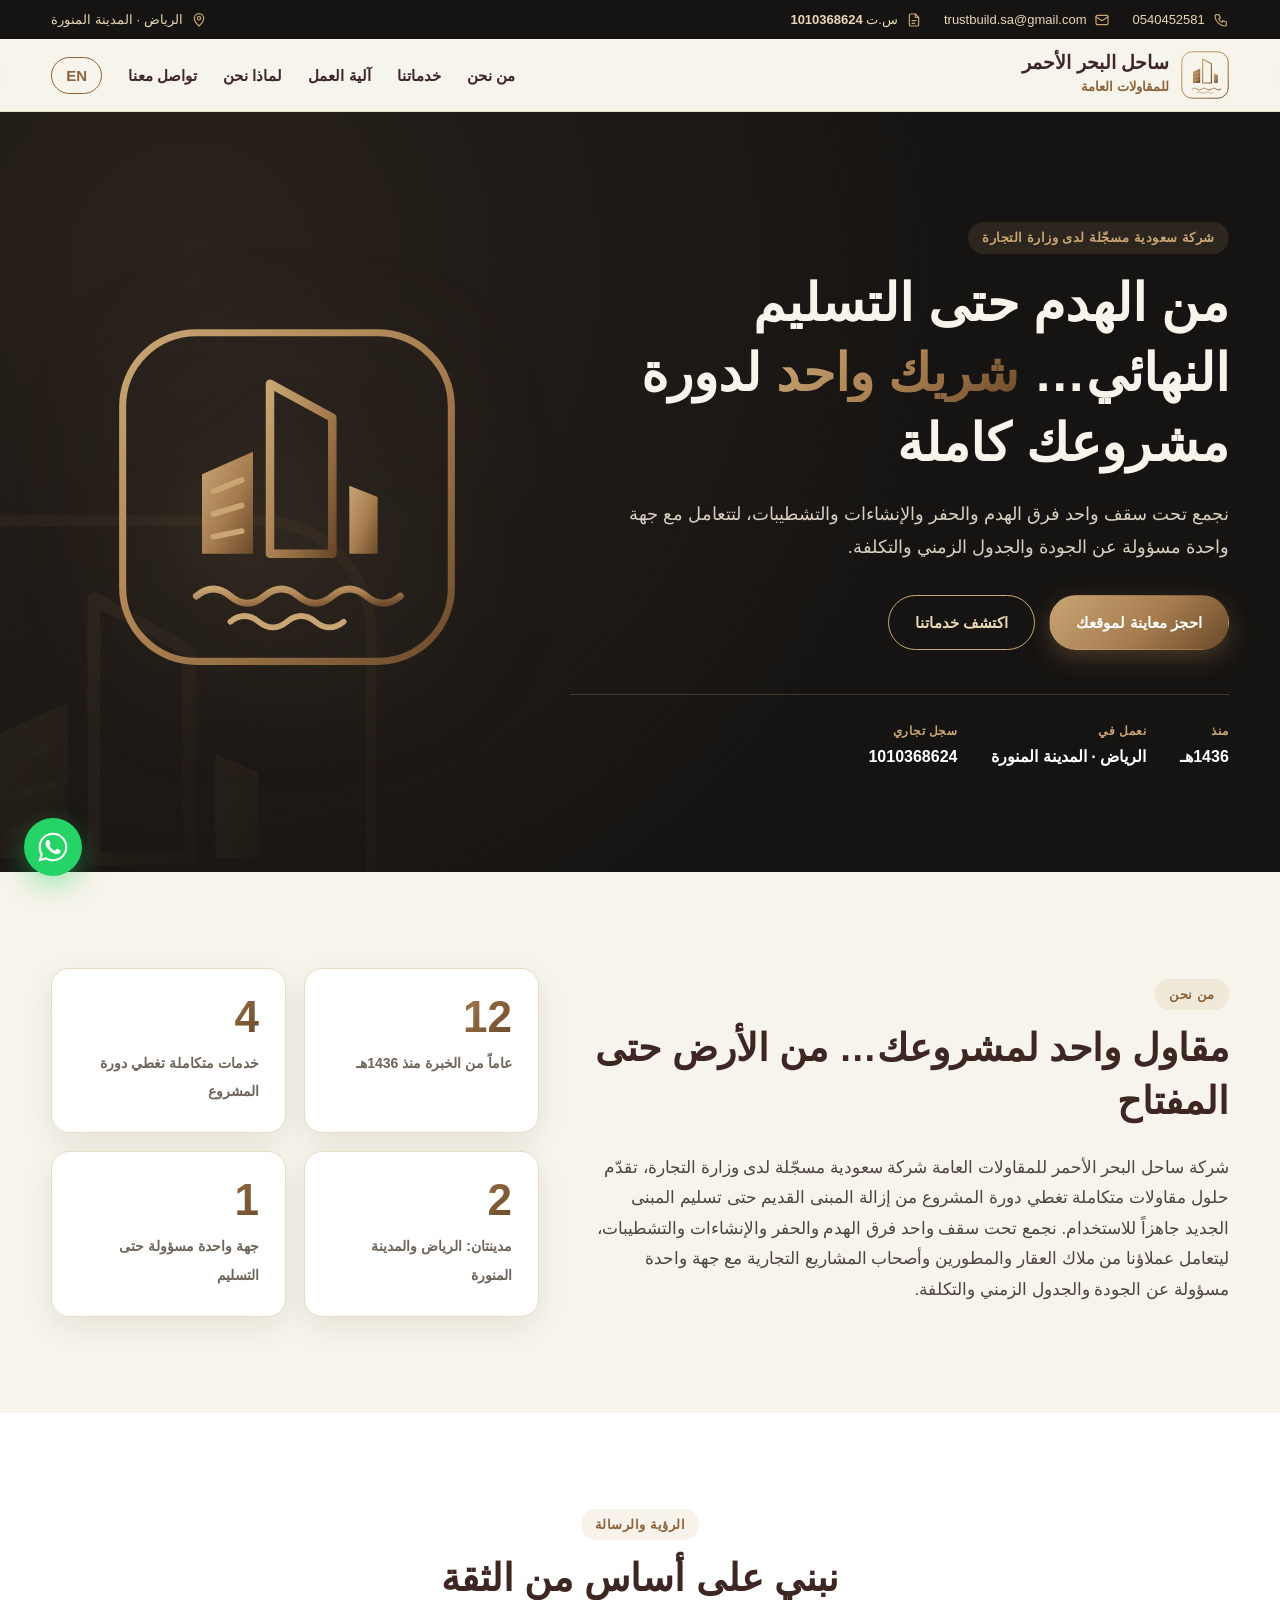
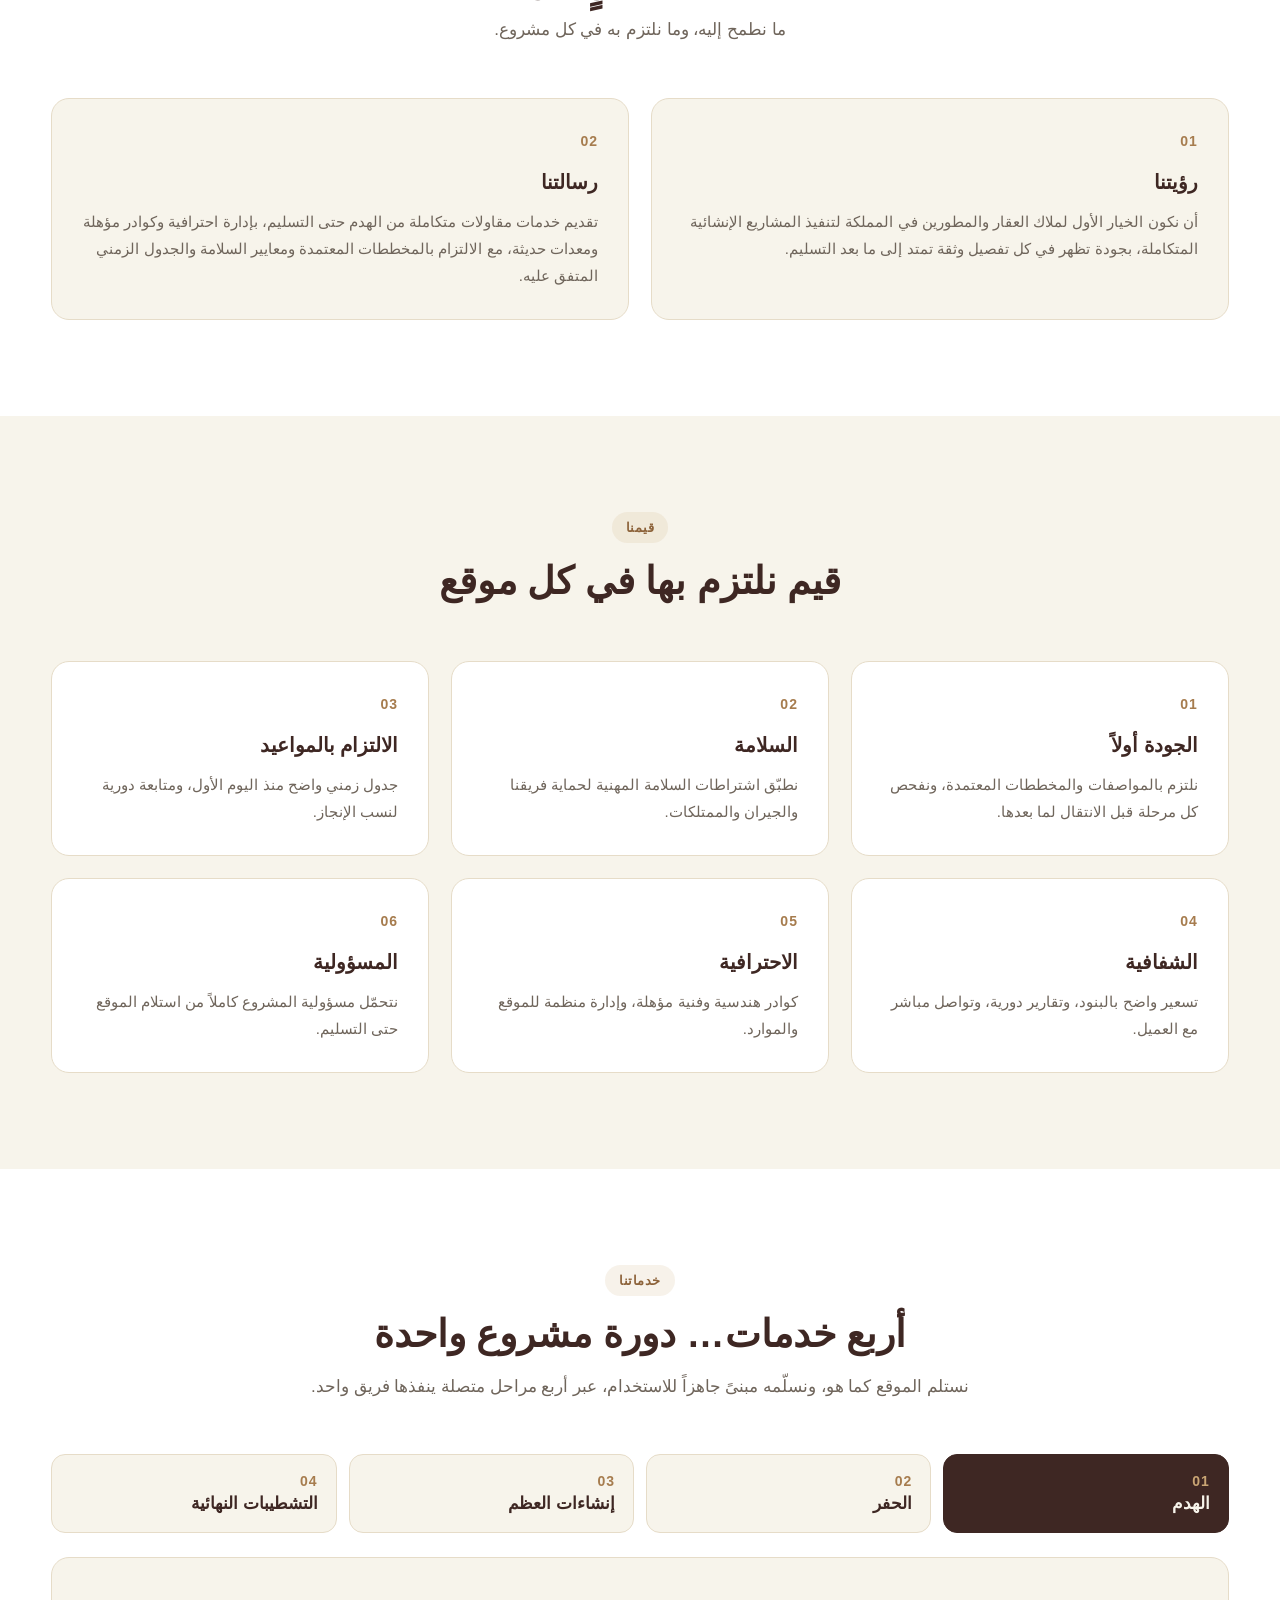
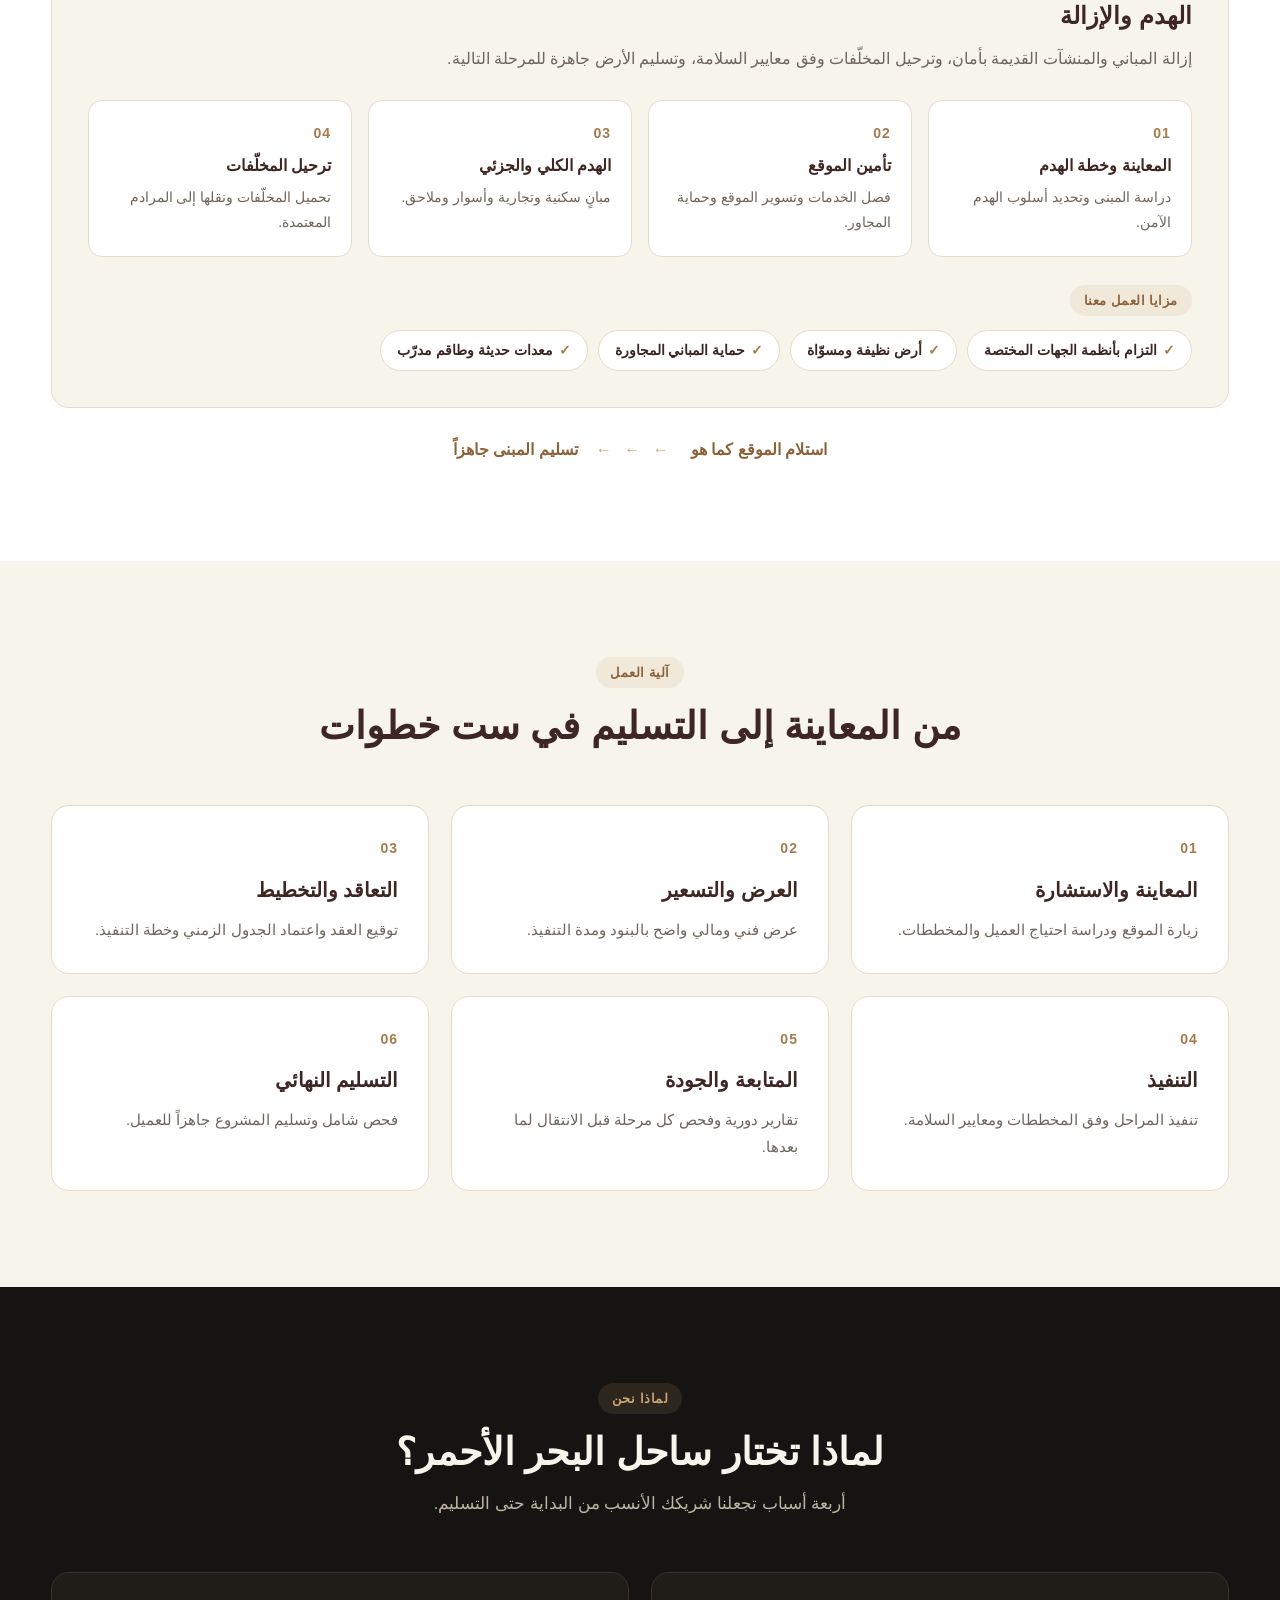
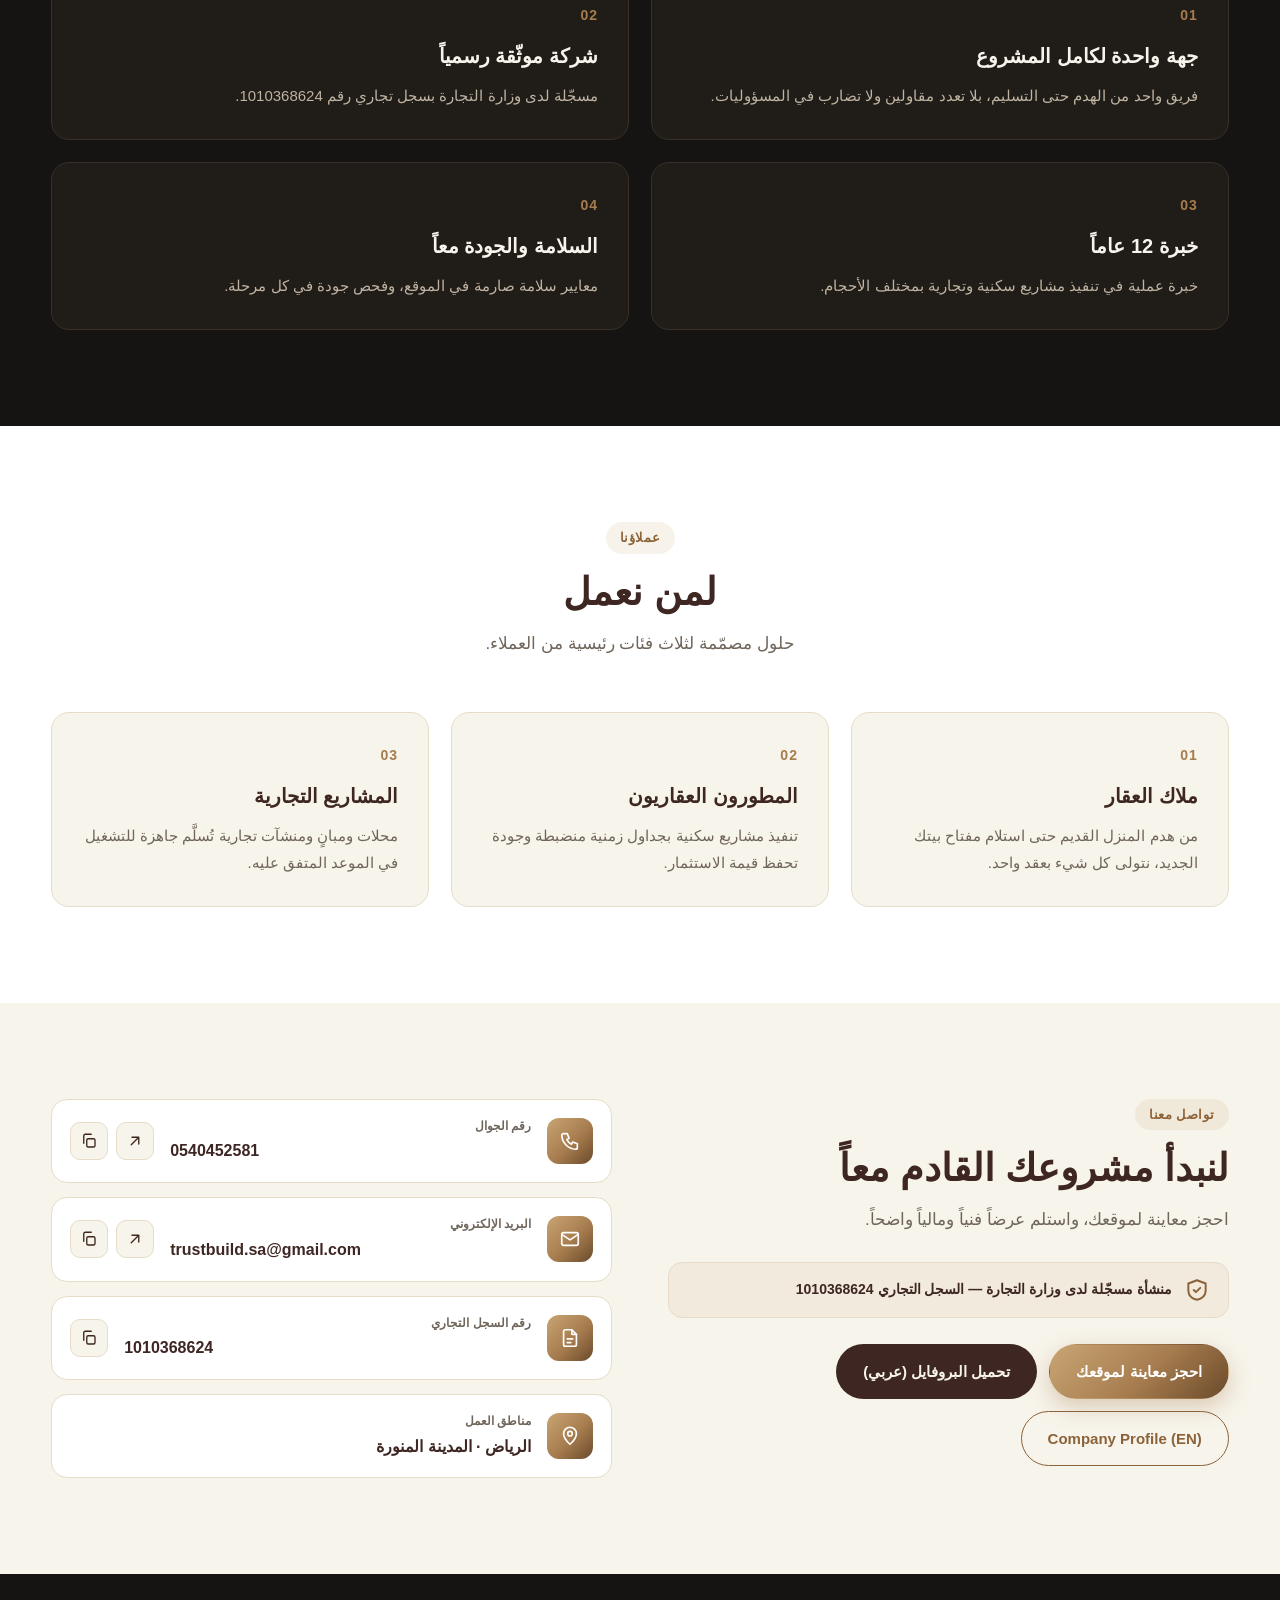
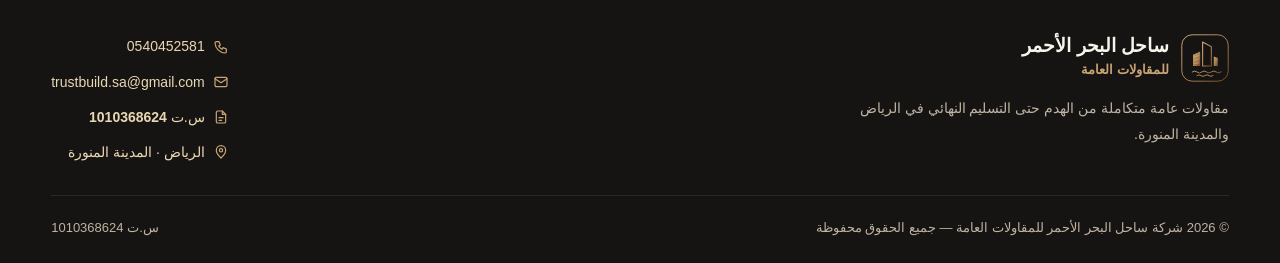
==== commit 9e3d897c: "Update index.html" ====
--- a/index.html
+++ b/index.html
@@ -14,7 +14,7 @@
 <meta property="og:title" content="ساحل البحر الأحمر للمقاولات العامة | من الهدم حتى التسليم">
 <meta property="og:description" content="شركة سعودية للمقاولات العامة في الرياض والمدينة المنورة: هدم، حفر، إنشاءات عظم، وتشطيبات نهائية بعقد واحد. خبرة منذ 1436هـ.">
 <meta property="og:url" content="https://www.sahelredsea.com/">
-<meta property="og:image" content="https://www.sahelredsea.com/assets/og.png">
+<meta property="og:image" content="https://red-pied-tau.vercel.app/assets/og.png">
 <meta property="og:locale" content="ar_SA">
 <meta name="twitter:card" content="summary_large_image">
 <link rel="icon" href="/assets/favicon.svg" type="image/svg+xml">
@@ -87,4 +87,4 @@
 <a class="wa" href="https://wa.me/966540452581?text=%D8%A7%D9%84%D8%B3%D9%84%D8%A7%D9%85%20%D8%B9%D9%84%D9%8A%D9%83%D9%85%D8%8C%20%D8%A3%D8%B1%D8%BA%D8%A8%20%D9%81%D9%8A%20%D8%AD%D8%AC%D8%B2%20%D9%85%D8%B9%D8%A7%D9%8A%D9%86%D8%A9%20%D9%84%D9%85%D9%88%D9%82%D8%B9%20%D9%85%D8%B4%D8%B1%D9%88%D8%B9%D9%8A" target="_blank" rel="noopener" aria-label="تواصل عبر واتساب"><svg viewBox="0 0 24 24"><path d="M17.5 14.4c-.3-.1-1.8-.9-2-1-.3-.1-.5-.1-.7.1-.2.3-.8 1-.9 1.2-.2.2-.3.2-.6.1-.3-.1-1.3-.5-2.4-1.5-.9-.8-1.5-1.8-1.7-2.1-.2-.3 0-.5.1-.6l.4-.5c.2-.2.2-.3.3-.5.1-.2 0-.4 0-.5l-.9-2.2c-.2-.6-.5-.5-.7-.5h-.6c-.2 0-.5.1-.8.4-.3.3-1 1-1 2.5s1.1 2.9 1.2 3.1c.1.2 2.1 3.2 5.1 4.5.7.3 1.3.5 1.7.6.7.2 1.4.2 1.9.1.6-.1 1.8-.7 2-1.4.2-.7.2-1.3.2-1.4-.1-.1-.3-.2-.6-.3zM12 21.8c-1.8 0-3.5-.5-5-1.4l-.4-.2-3.7 1 1-3.6-.2-.4C2.7 15.6 2.2 13.8 2.2 12 2.2 6.6 6.6 2.2 12 2.2S21.8 6.6 21.8 12 17.4 21.8 12 21.8zM12 .5C5.7.5.5 5.7.5 12c0 2 .5 4 1.5 5.7L.4 23.5l5.9-1.5c1.7.9 3.6 1.4 5.6 1.4 6.3 0 11.5-5.2 11.5-11.5S18.3.5 12 .5z"/></svg></a>
 <script src="/assets/main.js" defer></script>
 </body>
-</html>+</html>
--- a/assets/tokens.css
+++ b/assets/tokens.css
@@ -0,0 +1,19 @@
+:root{
+  --gold:#C9A574;
+  --gold-2:#A67C4E;
+  --brown:#8C6239;
+  --brown-d:#6B4A2B;
+  --ink:#3E2723;
+  --dark:#161412;
+  --cream:#F7F4EB;
+  --sand:#EAD7B4;
+  --line:#E6DCC8;
+  --white:#FFFFFF;
+  --muted:#6f655b;
+  --radius:18px;
+  --shadow:0 10px 30px rgba(22,20,18,.08);
+  --grad:linear-gradient(135deg,#C9A574 0%,#A67C4E 55%,#6B4A2B 100%);
+  --font-ar:'Cairo',sans-serif;
+  --font-en:'Montserrat','Inter',sans-serif;
+  --wrap:1200px;
+}
--- a/assets/style.css
+++ b/assets/style.css
@@ -0,0 +1,181 @@
+*{box-sizing:border-box;margin:0;padding:0}
+html{scroll-behavior:smooth;scroll-padding-top:90px}
+body{font-family:var(--font-ar);background:var(--cream);color:var(--ink);line-height:1.8;-webkit-font-smoothing:antialiased}
+a{color:inherit;text-decoration:none}
+img,svg{display:block}
+.wrap{width:min(var(--wrap),92%);margin-inline:auto}
+.ltr{direction:ltr;unicode-bidi:embed;font-family:var(--font-en)}
+.rtl{direction:rtl}
+
+/* topbar */
+.topbar{background:var(--dark);color:var(--sand);font-size:13px}
+.topbar .wrap{display:flex;justify-content:space-between;align-items:center;gap:16px;padding:8px 0;flex-wrap:wrap}
+.tb-items{display:flex;gap:22px;flex-wrap:wrap}
+.tb-item{display:inline-flex;align-items:center;gap:8px;color:var(--sand)}
+.tb-item svg{width:16px;height:16px;fill:none;stroke:var(--gold);stroke-width:1.8;stroke-linecap:round;stroke-linejoin:round}
+a.tb-item:hover{color:var(--white)}
+
+/* header */
+header{position:sticky;top:0;z-index:50;background:rgba(247,244,235,.92);backdrop-filter:blur(10px);border-bottom:1px solid var(--line)}
+.hbar{display:flex;align-items:center;justify-content:space-between;padding:12px 0}
+.brand{display:flex;align-items:center;gap:12px}
+.brand svg{width:48px;height:48px}
+.brand-name{font-weight:800;font-size:19px;line-height:1.2;color:var(--ink)}
+.brand-sub{font-size:13px;font-weight:700;color:var(--brown)}
+nav{display:flex;align-items:center;gap:26px}
+nav a{font-weight:600;font-size:15px;position:relative;padding:4px 0}
+nav a:not(.lang)::after{content:"";position:absolute;inset-inline:0;bottom:-2px;height:2px;background:var(--grad);transform:scaleX(0);transition:.3s}
+nav a:hover::after{transform:scaleX(1)}
+nav .lang{font-family:var(--font-en);font-weight:700;border:1.5px solid var(--brown);border-radius:999px;padding:4px 14px;color:var(--brown)}
+nav .lang:hover{background:var(--brown);color:var(--white)}
+.menu-btn{display:none;background:none;border:0;color:var(--ink);cursor:pointer;width:40px;height:40px}
+.menu-btn svg{width:28px;height:28px}
+
+/* buttons */
+.btn{display:inline-flex;align-items:center;justify-content:center;gap:8px;padding:13px 26px;border-radius:999px;font-weight:700;font-size:15px;transition:.25s;cursor:pointer;border:1.5px solid transparent}
+.btn-gold{background:var(--grad);color:var(--white);box-shadow:0 8px 22px rgba(166,124,78,.35)}
+.btn-gold:hover{transform:translateY(-2px);box-shadow:0 12px 28px rgba(166,124,78,.45)}
+.btn-ghost{border-color:var(--gold);color:var(--sand)}
+.btn-ghost:hover{background:rgba(201,165,116,.12)}
+.btn-dark{background:var(--ink);color:var(--cream)}
+.btn-dark:hover{background:var(--dark)}
+.btn-line{border-color:var(--brown);color:var(--brown);font-family:var(--font-en)}
+.btn-line:hover{background:var(--brown);color:var(--white)}
+
+/* hero */
+.hero{position:relative;overflow:hidden;background:radial-gradient(circle at 15% 20%,#2a221c 0%,var(--dark) 60%);color:var(--cream);padding:110px 0 100px}
+.hero-mark{position:absolute;width:520px;height:520px;left:-140px;bottom:-160px;opacity:.06;pointer-events:none}
+.hero-grid{display:grid;grid-template-columns:1.4fr 1fr;align-items:center;gap:48px;position:relative}
+.hero h1{font-size:clamp(30px,4.6vw,52px);font-weight:800;line-height:1.35;margin:14px 0 20px}
+.hero h1 span{background:var(--grad);-webkit-background-clip:text;background-clip:text;color:transparent}
+.hero p{font-size:18px;color:#d9cfbf;max-width:620px}
+.hero-cta{display:flex;gap:14px;flex-wrap:wrap;margin-top:32px}
+.hero-meta{display:flex;gap:34px;flex-wrap:wrap;margin-top:44px;padding-top:26px;border-top:1px solid rgba(201,165,116,.25)}
+.hero-meta div{font-size:16px;font-weight:700;color:var(--white)}
+.hero-meta b{display:block;font-size:12px;font-weight:600;color:var(--gold);letter-spacing:.5px}
+.hero-logo{width:100%;max-width:340px;margin-inline:auto;filter:drop-shadow(0 20px 50px rgba(201,165,116,.25));animation:float 6s ease-in-out infinite}
+@keyframes float{50%{transform:translateY(-12px)}}
+
+/* sections */
+section{padding:96px 0}
+section.alt{background:var(--white)}
+section.dark{background:var(--dark);color:var(--cream)}
+.eyebrow{display:inline-block;font-size:13px;font-weight:700;color:var(--brown);letter-spacing:.5px;padding:4px 14px;border-radius:999px;background:rgba(201,165,116,.15)}
+.hero .eyebrow,.dark .eyebrow{color:var(--gold);background:rgba(201,165,116,.12)}
+.head{text-align:center;max-width:720px;margin:0 auto 52px}
+.head h2{font-size:clamp(26px,3.4vw,38px);font-weight:800;line-height:1.4;margin:12px 0 10px}
+.head p{color:var(--muted);font-size:17px}
+.dark .head p{color:#bfb3a2}
+.about .head,.contact .head{text-align:start;margin-inline:0}
+.lead{font-size:17px;color:#4e443b}
+
+/* about + stats */
+.about{display:grid;grid-template-columns:1.3fr 1fr;gap:56px;align-items:center}
+.stats{display:grid;grid-template-columns:1fr 1fr;gap:18px}
+.stat{background:var(--white);border:1px solid var(--line);border-radius:var(--radius);padding:26px;box-shadow:var(--shadow)}
+.stat b{display:block;font-family:var(--font-en);font-size:44px;font-weight:800;line-height:1;background:var(--grad);-webkit-background-clip:text;background-clip:text;color:transparent;margin-bottom:10px}
+.stat span{font-size:14px;color:var(--muted);font-weight:600}
+
+/* grid + cards */
+.grid{display:grid;gap:22px}
+.g2{grid-template-columns:repeat(2,1fr)}
+.g3{grid-template-columns:repeat(3,1fr)}
+.card{background:var(--white);border:1px solid var(--line);border-radius:var(--radius);padding:30px;transition:.3s;position:relative;overflow:hidden}
+.alt .card{background:var(--cream)}
+.card::before{content:"";position:absolute;inset-inline-start:0;top:0;width:4px;height:0;background:var(--grad);transition:.4s}
+.card:hover{transform:translateY(-4px);box-shadow:var(--shadow)}
+.card:hover::before{height:100%}
+.card h3{font-size:20px;font-weight:800;margin:10px 0 8px}
+.card p{color:var(--muted);font-size:15px}
+.dark .card{background:#201c18;border-color:#3a3029}
+.dark .card p{color:#bfb3a2}
+.num{font-family:var(--font-en);font-weight:800;font-size:14px;color:var(--gold-2);letter-spacing:1px}
+
+/* services tabs */
+.svc{display:grid;grid-template-columns:repeat(4,1fr);gap:12px;margin-bottom:24px}
+.svc-tab{font-family:inherit;background:var(--cream);border:1.5px solid var(--line);border-radius:14px;padding:18px;cursor:pointer;text-align:start;display:flex;flex-direction:column;gap:4px;color:var(--ink);transition:.25s}
+.svc-tab strong{font-size:17px}
+.svc-tab:hover{border-color:var(--gold)}
+.svc-tab.on{background:var(--ink);border-color:var(--ink);color:var(--cream)}
+.svc-tab.on .num{color:var(--gold)}
+.svc-panel{display:none;background:var(--cream);border:1px solid var(--line);border-radius:var(--radius);padding:36px}
+.svc-panel.on{display:block;animation:fade .45s ease}
+@keyframes fade{from{opacity:0;transform:translateY(8px)}}
+.svc-panel>h3{font-size:24px;font-weight:800;margin-bottom:8px}
+.svc-panel>p{color:var(--muted);margin-bottom:26px;max-width:760px}
+.steps{display:grid;grid-template-columns:repeat(4,1fr);gap:16px;margin-bottom:28px}
+.step{background:var(--white);border:1px solid var(--line);border-radius:14px;padding:20px}
+.step h4{font-size:16px;font-weight:800;margin:6px 0 4px}
+.step p{font-size:14px;color:var(--muted)}
+.perks{display:flex;flex-wrap:wrap;gap:10px}
+.perks span{background:var(--white);border:1px solid var(--line);border-radius:999px;padding:7px 16px;font-size:14px;font-weight:600}
+.perks span::before{content:"✓";color:var(--gold-2);margin-inline-end:6px;font-weight:800}
+.flow{display:flex;justify-content:center;align-items:center;gap:18px;margin-top:28px;font-weight:700;color:var(--brown);flex-wrap:wrap}
+.flow span:nth-child(2){color:var(--gold);letter-spacing:4px}
+
+/* contact */
+.contact{display:grid;grid-template-columns:1fr 1fr;gap:56px;align-items:start}
+.verified{display:flex;align-items:center;gap:12px;margin:26px 0;padding:14px 18px;border-radius:14px;background:rgba(201,165,116,.12);border:1px solid var(--line);font-size:14px;font-weight:600}
+.verified svg{width:26px;height:26px;flex:none;fill:none;stroke:var(--brown);stroke-width:1.8;stroke-linecap:round;stroke-linejoin:round}
+.dl{display:flex;flex-wrap:wrap;gap:12px}
+.fields{display:flex;flex-direction:column;gap:14px}
+.field{display:flex;align-items:center;gap:16px;background:var(--white);border:1px solid var(--line);border-radius:16px;padding:16px 18px}
+.field>div:nth-child(2){flex:1;min-width:0}
+.field small{display:block;font-size:12px;color:var(--muted);font-weight:600}
+.field .val{font-weight:700;font-size:16px;display:block;overflow-wrap:anywhere}
+.field-ic{width:46px;height:46px;flex:none;border-radius:12px;background:var(--grad);display:grid;place-items:center}
+.field-ic svg{width:22px;height:22px;fill:none;stroke:var(--white);stroke-width:1.8;stroke-linecap:round;stroke-linejoin:round}
+.field-act{display:flex;gap:8px}
+.icon-btn{width:38px;height:38px;border-radius:10px;border:1px solid var(--line);background:var(--cream);display:grid;place-items:center;cursor:pointer;transition:.2s}
+.icon-btn svg{width:18px;height:18px;fill:none;stroke:var(--ink);stroke-width:1.8;stroke-linecap:round;stroke-linejoin:round}
+.icon-btn:hover{background:var(--ink)}
+.icon-btn:hover svg{stroke:var(--cream)}
+
+/* footer */
+footer{background:var(--dark);color:#bfb3a2;padding:60px 0 24px}
+footer .brand-name{color:var(--cream)}
+footer .brand-sub{color:var(--gold)}
+.fmain{display:flex;justify-content:space-between;gap:40px;flex-wrap:wrap;padding-bottom:30px;border-bottom:1px solid #2e2620}
+.fdesc{margin-top:14px;max-width:380px;font-size:14px}
+.fcontact{display:flex;flex-direction:column;gap:10px;font-size:14px}
+.fbottom{display:flex;justify-content:space-between;gap:16px;flex-wrap:wrap;padding-top:20px;font-size:13px}
+
+/* toast + whatsapp */
+.toast{position:fixed;bottom:28px;left:50%;transform:translate(-50%,30px);background:var(--ink);color:var(--cream);padding:10px 22px;border-radius:999px;font-weight:700;font-size:14px;opacity:0;pointer-events:none;transition:.3s;z-index:100}
+.toast.show{opacity:1;transform:translate(-50%,0)}
+.wa{position:fixed;bottom:24px;left:24px;width:58px;height:58px;border-radius:50%;background:#25D366;display:grid;place-items:center;box-shadow:0 10px 26px rgba(37,211,102,.4);z-index:90;transition:.25s}
+.wa:hover{transform:scale(1.08)}
+.wa svg{width:30px;height:30px;fill:#fff}
+
+/* reveal */
+.reveal{opacity:0;transform:translateY(24px);transition:opacity .7s ease,transform .7s ease}
+.reveal.in{opacity:1;transform:none}
+@media (prefers-reduced-motion:reduce){.reveal{opacity:1;transform:none}.hero-logo{animation:none}html{scroll-behavior:auto}}
+
+/* responsive */
+@media (max-width:980px){
+  .hero-grid,.about,.contact{grid-template-columns:1fr}
+  .hero-logo{max-width:200px;order:-1}
+  .g3{grid-template-columns:repeat(2,1fr)}
+  .steps{grid-template-columns:repeat(2,1fr)}
+}
+@media (max-width:820px){
+  .menu-btn{display:grid;place-items:center}
+  nav{position:absolute;top:100%;inset-inline:0;background:var(--cream);flex-direction:column;align-items:stretch;gap:0;padding:8px 4%;border-bottom:1px solid var(--line);display:none}
+  nav.open{display:flex}
+  nav a{padding:12px 0;border-bottom:1px solid var(--line)}
+  nav a::after{display:none}
+  nav .lang{align-self:flex-start;margin:12px 0}
+  header{position:sticky}
+  .hbar{position:relative}
+  .tb-hide-m{display:none}
+}
+@media (max-width:640px){
+  section{padding:68px 0}
+  .hero{padding:70px 0}
+  .g2,.g3,.steps{grid-template-columns:1fr}
+  .svc{grid-template-columns:repeat(2,1fr)}
+  .svc-panel{padding:22px}
+  .hero-meta{gap:20px}
+  .stats{grid-template-columns:1fr 1fr}
+  .field{flex-wrap:wrap}
